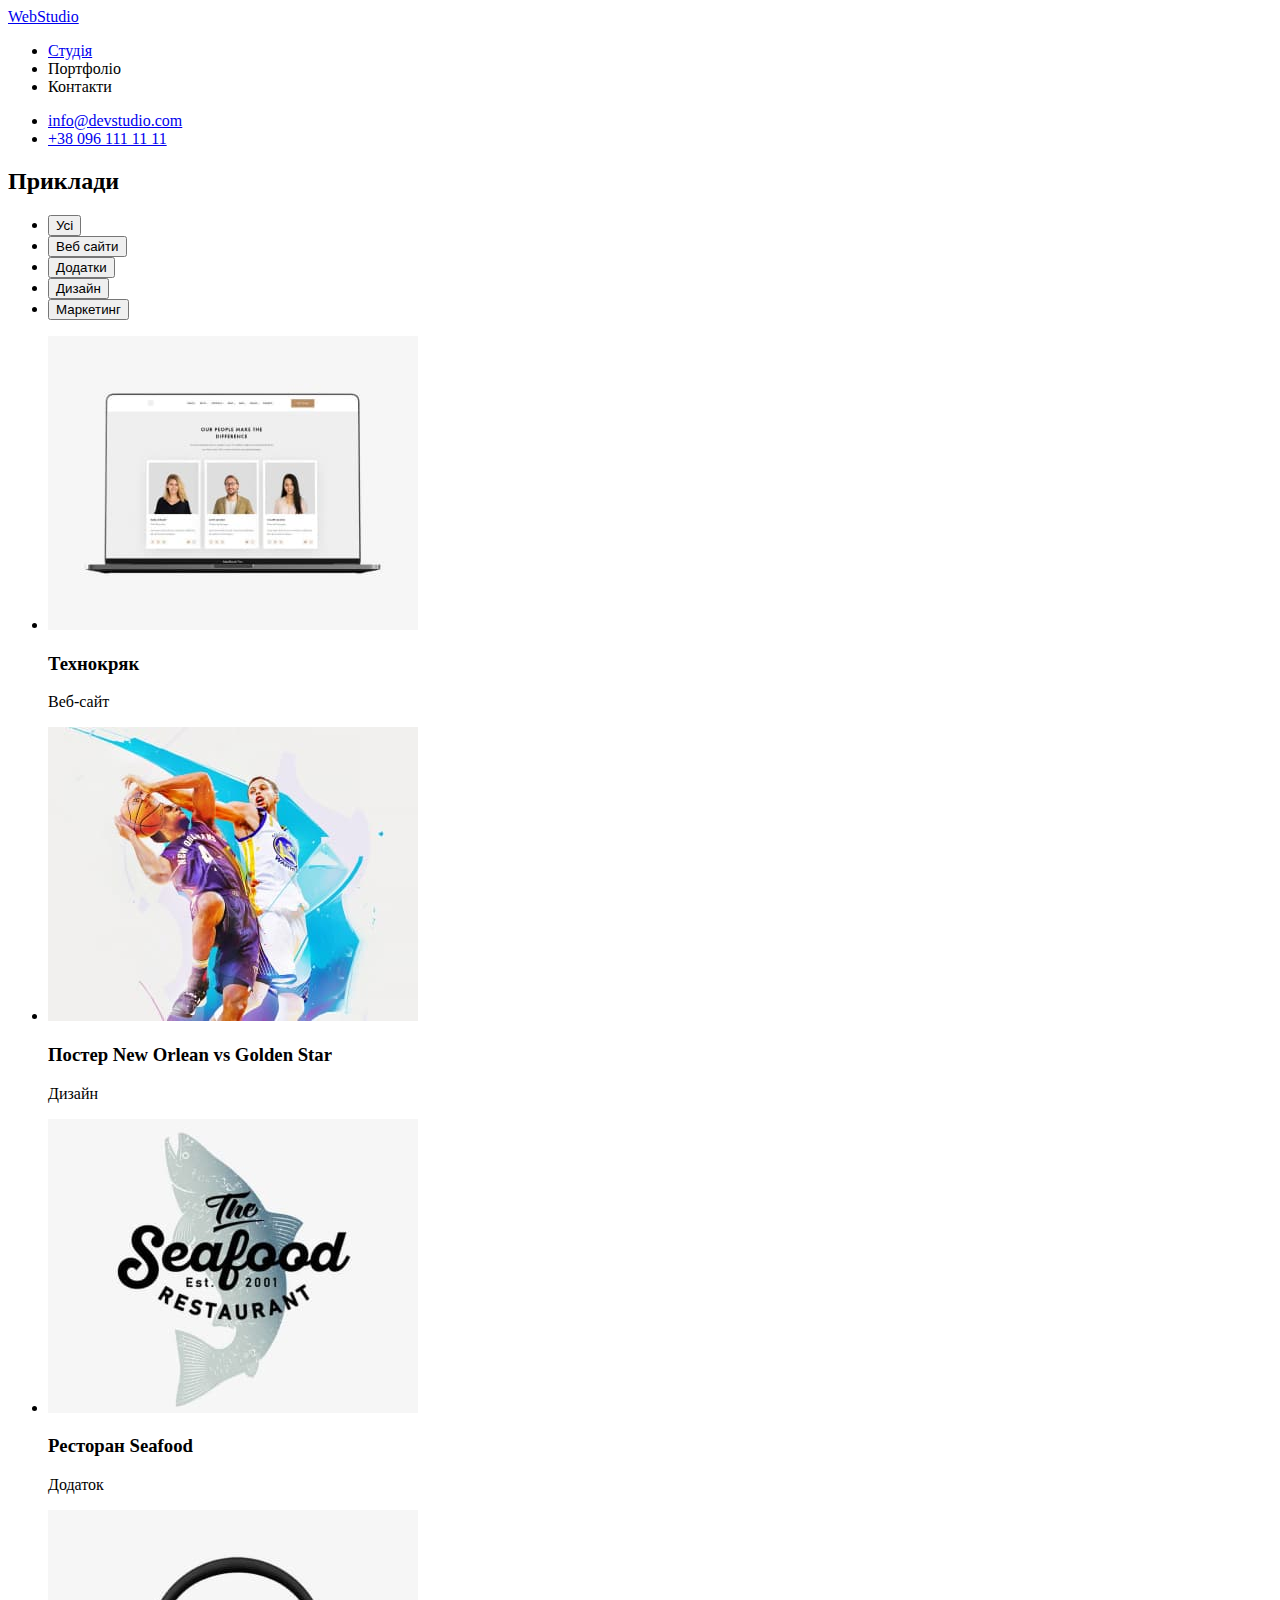
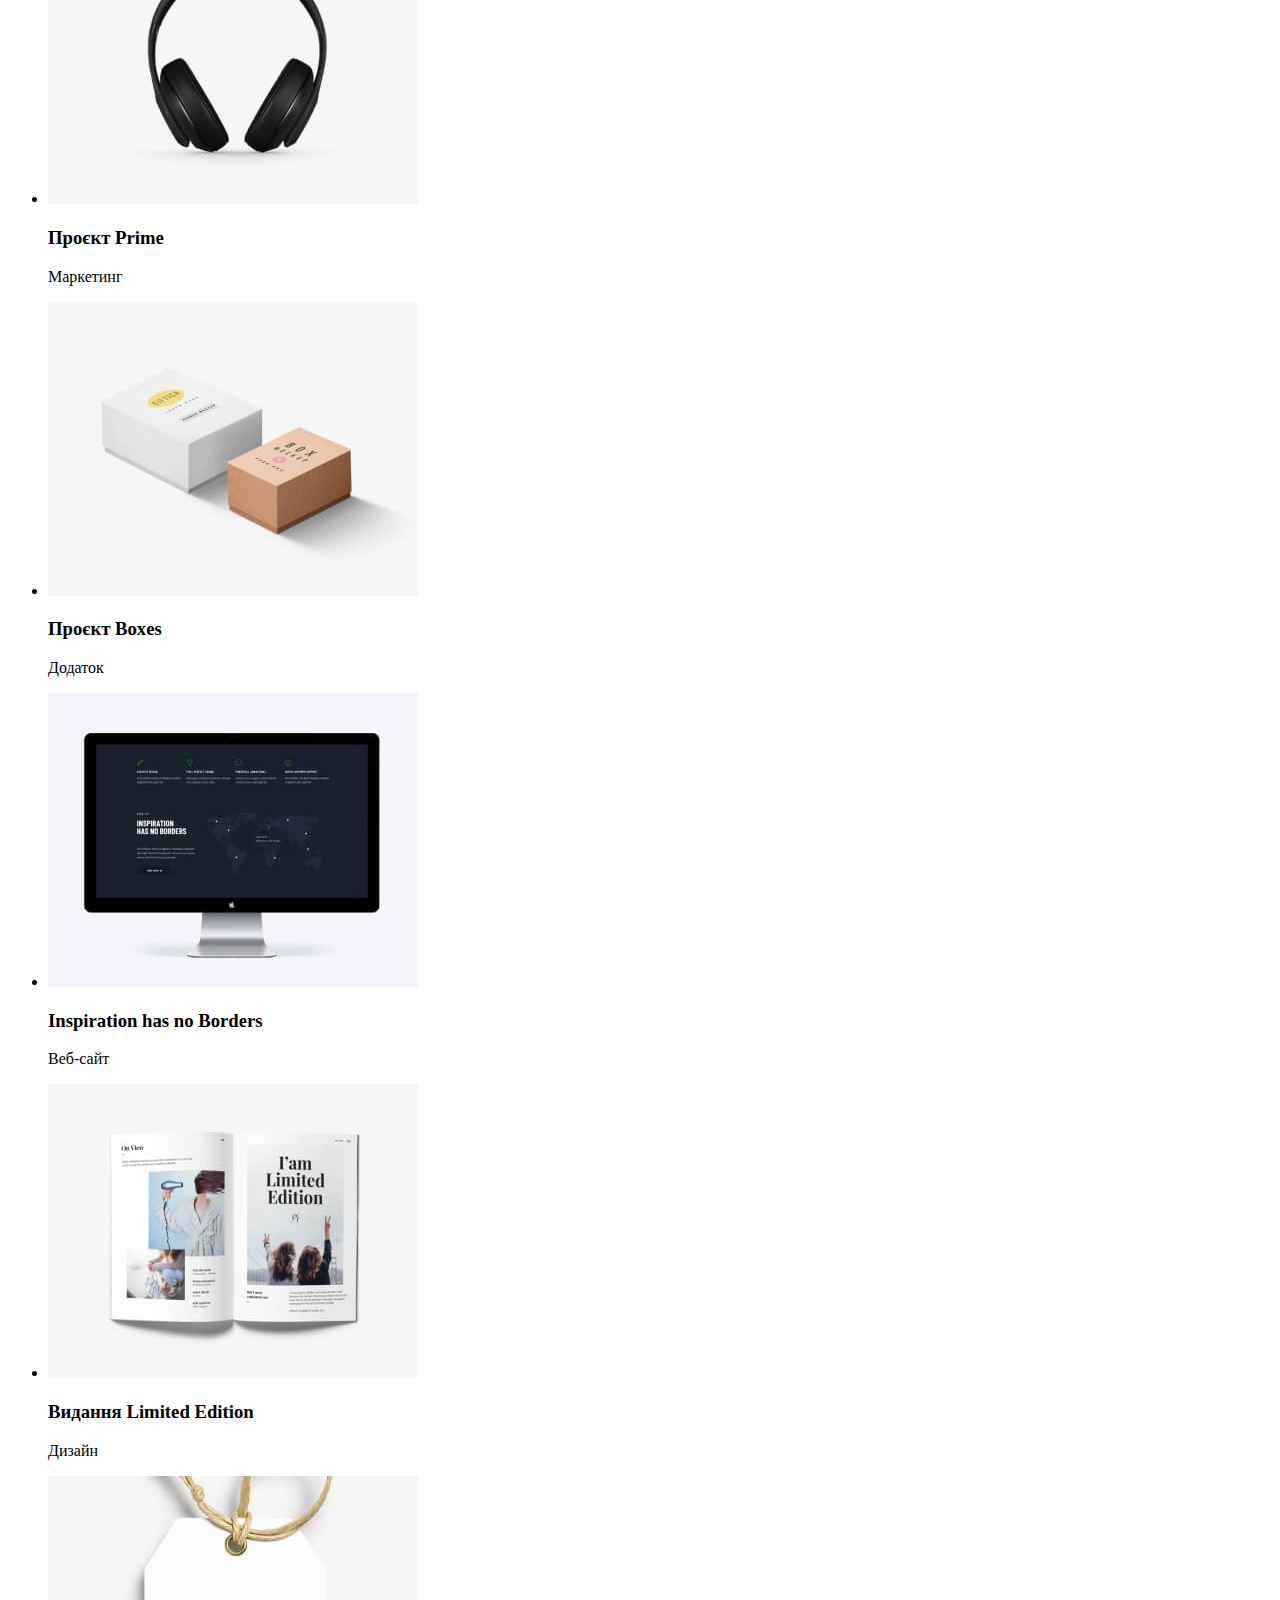
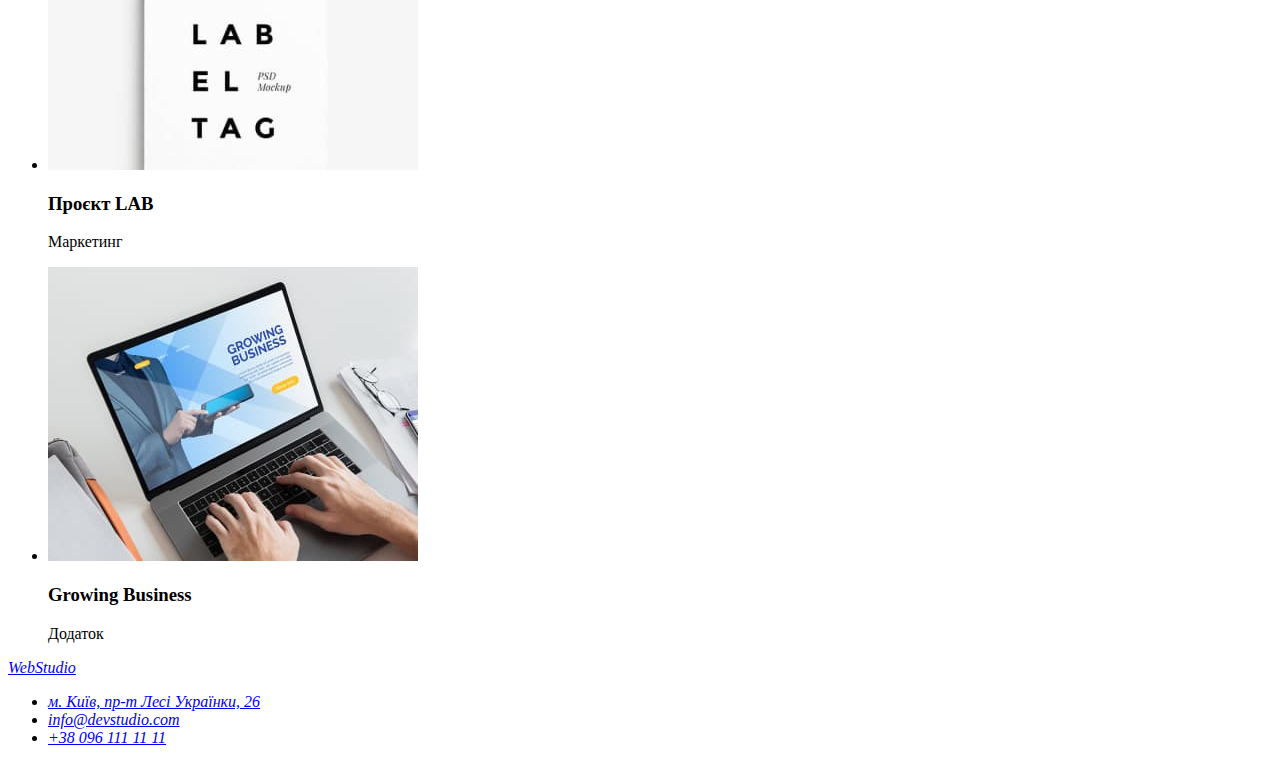
==== portfolio.html @ a10dfcd4 "update 1" ====
<!DOCTYPE html>
<html lang="en">
<head>
    <meta charset="UTF-8">
    <meta http-equiv="X-UA-Compatible" content="IE=edge">
    <meta name="viewport" content="width=device-width, initial-scale=1.0">
    <title>Document</title>
</head>
<body>
<header>
    <nav>
        <a href="./index.html">WebStudio</a>
        <ul>
        <li><a href="./index.html">Студія</a></li>
        <li>Портфоліо</li>
        <li>Контакти</li>
        </ul>
        <ul>
        <li><a href="mailto:info@devstudio.com">info@devstudio.com</a>
        <li><a href="tel:+380961111111">+38 096 111 11 11</a></li>
        </ul>
        </nav>
</header>
<main>
<section>
<h2>Приклади</h2>
</section>
<ul>
<li><button type="button">Усі</button></li>
<li><button type="button">Веб сайти</button></li>
<li><button type="button">Додатки</button></li>
<li><button type="button">Дизайн</button></li>
<li><button type="button">Маркетинг</button></li>
</ul>

<ul>
<li>
<img width="370" height="294" src="./images/picturea.jpg" alt="Picturea">
<h3>Технокряк</h3>
<p>Веб-сайт</p>
</li>
<li>
 <img width="370" height="294" src="./images/pictureb.jpg" alt="pictureb">
 <h3>Постер New Orlean vs Golden Star</h3>
 <p>Дизайн</p>   
</li>
<li>
<img width="370" height="294" src="./images/picturec.jpg" alt="picturec">
<h3>Ресторан Seafood</h3>
<p>Додаток</p>
</li>
<li>
<img width="370" height="294" src="./images/pictured.jpg" alt="pictured">
<h3>Проєкт Prime</h3>
<p>Маркетинг</p>
</li>
<li>
<img width="370" height="294" src="./images/picturef.jpg" alt="picturef">
<h3>Проєкт Boxes</h3>
<p>Додаток</p>
</li>
<li>
<img width="370" height="294" src="./images/pictureg.jpg" alt="pictureg">
<h3>Inspiration has no Borders</h3>
<p>Веб-сайт</p>
</li>
<li>
<img width="370" height="294" src="./images/pictureh.jpg" alt="pictureh">
<h3>Видання Limited Edition</h3>
<p>Дизайн</p>
</li>
<li>
<img width="370" height="294" src="./images/picturei.jpg" alt="picturei">
<h3>Проєкт LAB</h3>
<p>Маркетинг</p>
</li>
<li>
<img width="370" height="294" src="./images/picturej.jpg" alt="picturej">
<h3>Growing Business</h3>
<p>Додаток</p>
</li>
</ul>
</main>
<footer>
    <address>
        <a href="./index.html">WebStudio</a>
     
    <ul>
    <li><a href="https://goo.gl/maps/or9m5MUyjeENMJDf9" target="_blank" rel="noopener noreferrer">м. Київ, пр-т Лесі Українки, 26</a></li>
    <li><a href="mailto:info@devstudio.com">info@devstudio.com</a></li>
    <li><a href="tel:+380961111111">+38 096 111 11 11</a></li>
    </ul>
     </address>
</footer>
    
</body>
</html>
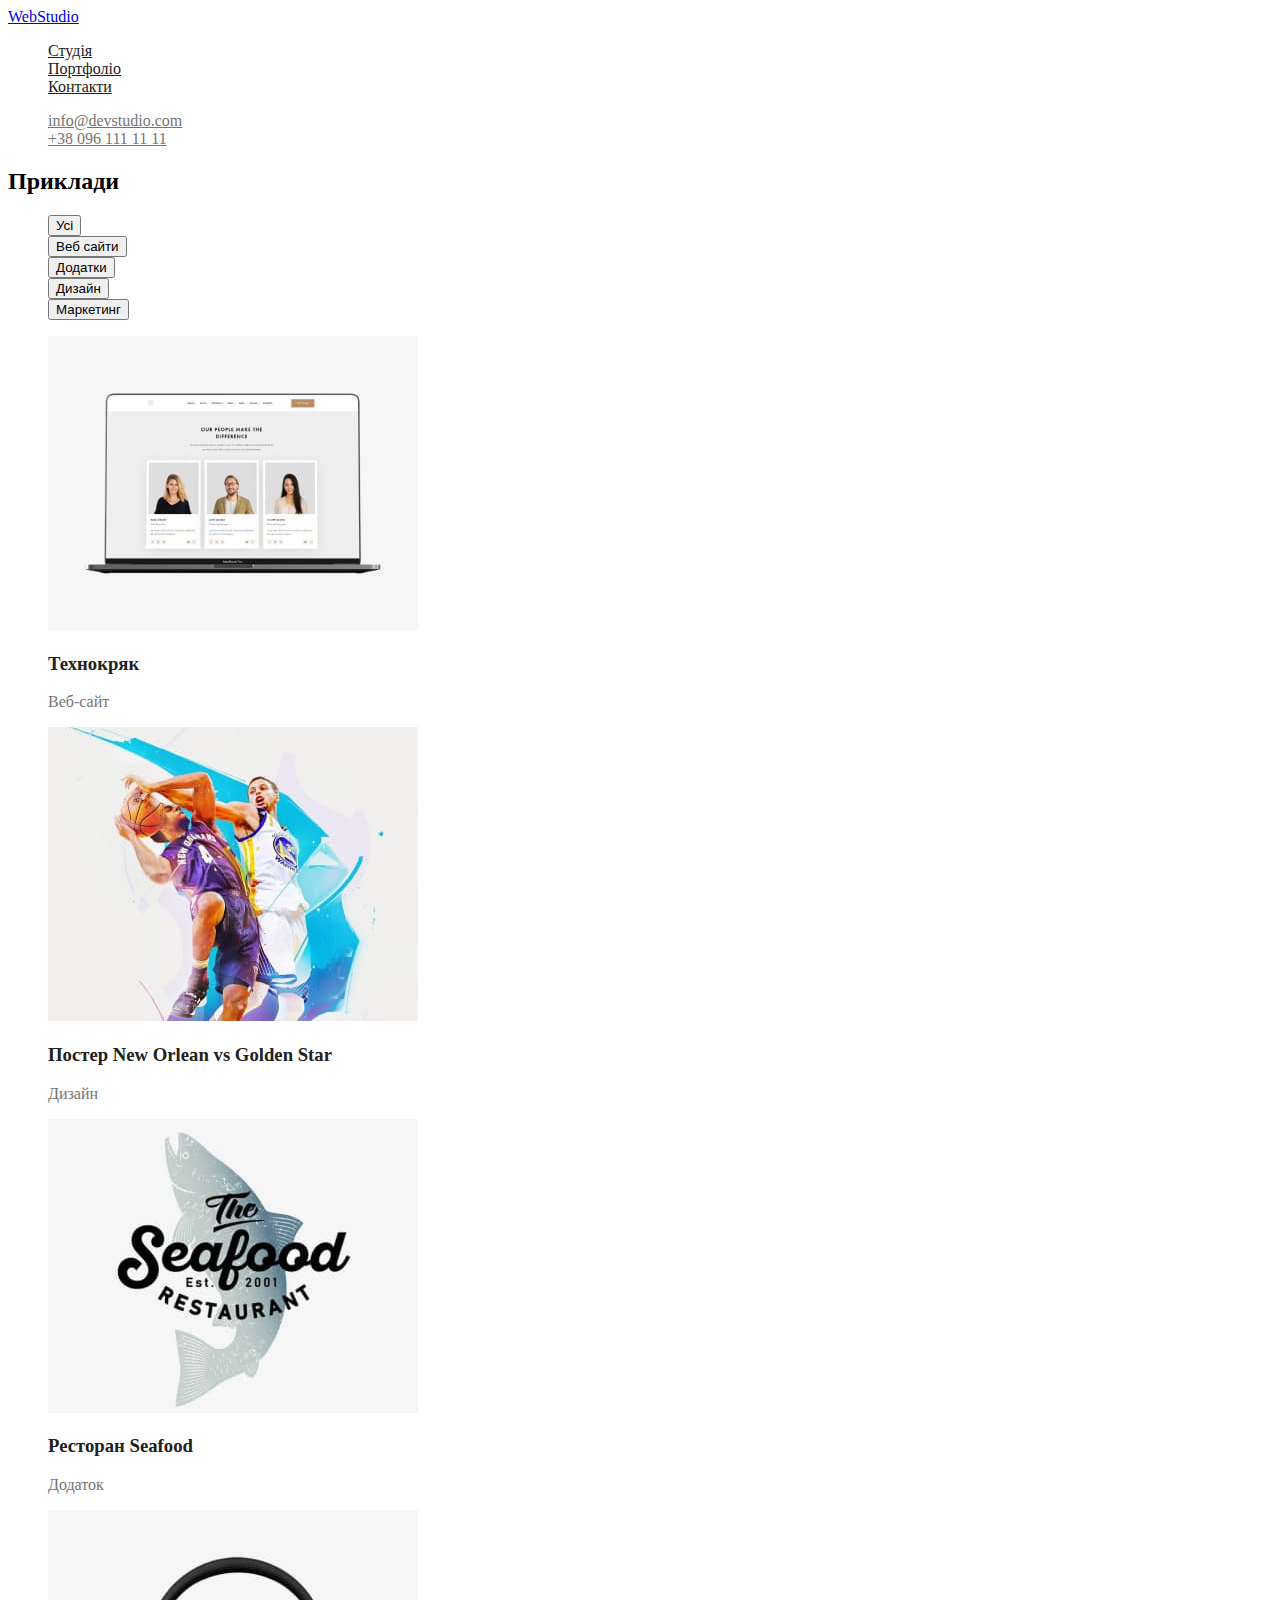
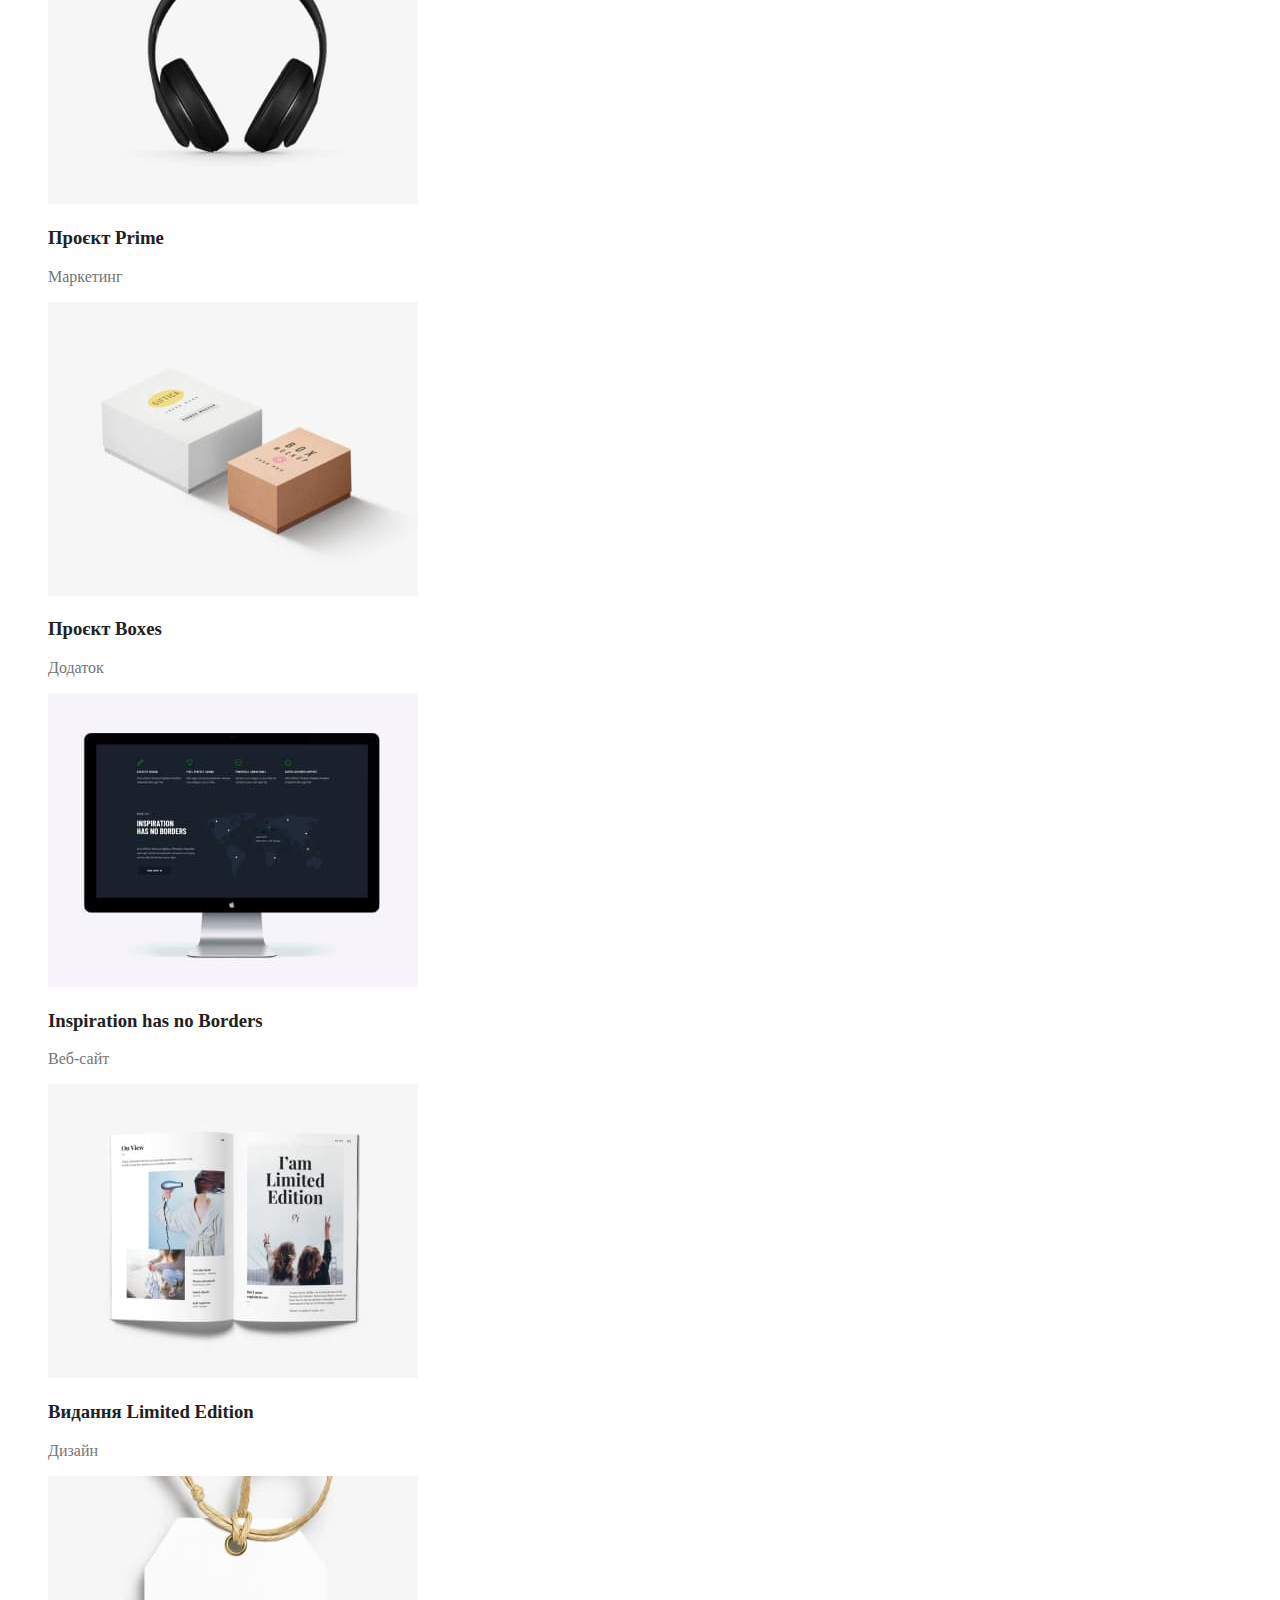
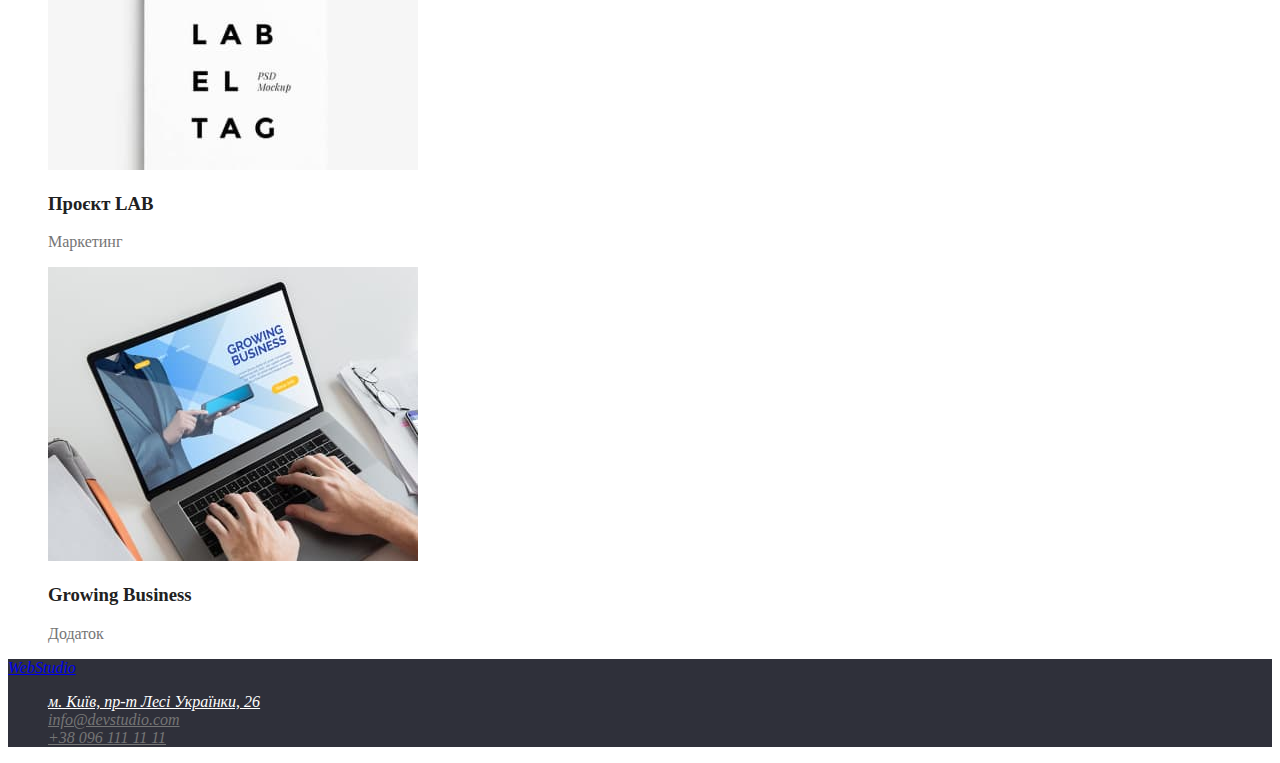
==== commit 7c400acf: "update ultra" ====
--- a/portfolio.html
+++ b/portfolio.html
@@ -5,19 +5,20 @@
     <meta http-equiv="X-UA-Compatible" content="IE=edge">
     <meta name="viewport" content="width=device-width, initial-scale=1.0">
     <title>Document</title>
+    <link rel="stylesheet" href="./css/styles.css">
 </head>
-<body>
+<body class="page">
 <header>
     <nav>
         <a href="./index.html">WebStudio</a>
-        <ul>
-        <li><a href="./index.html">Студія</a></li>
-        <li>Портфоліо</li>
-        <li>Контакти</li>
+        <ul class="site-nav list">
+        <li><a href="./index.html" class="link">Студія</a></li>
+        <li><a href="./portfolio.html" class="link">Портфоліо</a></li>
+        <li><a href="Контакти" class="link">Контакти</a></li>
         </ul>
-        <ul>
-        <li><a href="mailto:info@devstudio.com">info@devstudio.com</a>
-        <li><a href="tel:+380961111111">+38 096 111 11 11</a></li>
+        <ul class="info list">
+        <li class="meil"><a href="mailto:info@devstudio.com" class="meilstyle">info@devstudio.com</a>
+        <li class="telefon"><a href="tel:+380961111111" class="telefonstyle">+38 096 111 11 11</a></li>
         </ul>
         </nav>
 </header>
@@ -25,15 +26,15 @@
 <section>
 <h2>Приклади</h2>
 </section>
-<ul>
-<li><button type="button">Усі</button></li>
-<li><button type="button">Веб сайти</button></li>
-<li><button type="button">Додатки</button></li>
-<li><button type="button">Дизайн</button></li>
-<li><button type="button">Маркетинг</button></li>
+<ul class="buttons list">
+<li><button class="links" type="button">Усі</button></li>
+<li><button class="links" type="button">Веб сайти</button></li>
+<li><button class="links" type="button">Додатки</button></li>
+<li><button class="links" type="button">Дизайн</button></li>
+<li><button class="links" type="button">Маркетинг</button></li>
 </ul>
 
-<ul>
+<ul class="images list">
 <li>
 <img width="370" height="294" src="./images/picturea.jpg" alt="Picturea">
 <h3>Технокряк</h3>
@@ -81,14 +82,14 @@
 </li>
 </ul>
 </main>
-<footer>
-    <address>
+<footer class="side-color">
+    <address class="list">
         <a href="./index.html">WebStudio</a>
      
-    <ul>
-    <li><a href="https://goo.gl/maps/or9m5MUyjeENMJDf9" target="_blank" rel="noopener noreferrer">м. Київ, пр-т Лесі Українки, 26</a></li>
-    <li><a href="mailto:info@devstudio.com">info@devstudio.com</a></li>
-    <li><a href="tel:+380961111111">+38 096 111 11 11</a></li>
+    <ul class="site-nav list">
+    <li class="adress"><a href="https://goo.gl/maps/or9m5MUyjeENMJDf9" class="link" target="_blank" rel="noopener noreferrer">м. Київ, пр-т Лесі Українки, 26</a></li>
+    <li class="meil"><a href="mailto:info@devstudio.com" class="link">info@devstudio.com</a></li>
+    <li class="telefon"><a href="tel:+380961111111" class="link">+38 096 111 11 11</a></li>
     </ul>
      </address>
 </footer>
--- a/css/styles.css
+++ b/css/styles.css
@@ -0,0 +1,86 @@
+page{
+background-color: #FFFFFF;
+color: #212121;
+}
+
+.list{
+list-style: none;
+}
+
+/* site nav and info */
+
+.site-nav a{
+color: #212121;    
+}
+
+.meil a{
+color: #757575;
+}
+.telefon a{
+color: #757575;
+}
+
+.site-nav .link:hover,
+.site-nav .link:focus {
+color: #2196F3;
+}
+
+.meilstyle:hover,
+.meilstyle:focus {
+color: #2196F3;
+}
+
+.telefonstyle:hover,
+.telefonstyle:focus {
+color: #2196F3;
+}
+
+/* Hero */
+.hero{
+background-color: #2F303A;
+}
+.hero-title{
+color: #FFFFFF;
+}
+
+.features p{
+color: #757575;
+}
+
+.comand p{
+color: #757575;
+}
+
+
+.buttons .links:hover,
+.buttons .links:focus{
+color: #FFFFFF;
+background-color: #2196F3;
+}
+
+.adress a{
+color: #FFFFFF;
+}
+
+.side-color{
+background-color: #2F303A;
+}
+
+.images p{
+color: #757575;
+}
+.images h3{
+color: #212121;
+}
+
+/* основной цвет текста #212121 */
+
+/* цвет 2 для серого #757575 */
+
+/* цвет для веб #2196F3 */
+
+/* цвет снизуссылок gba(255, 255, 255, 0.6); */
+
+/* вторичный бекграунд */
+
+
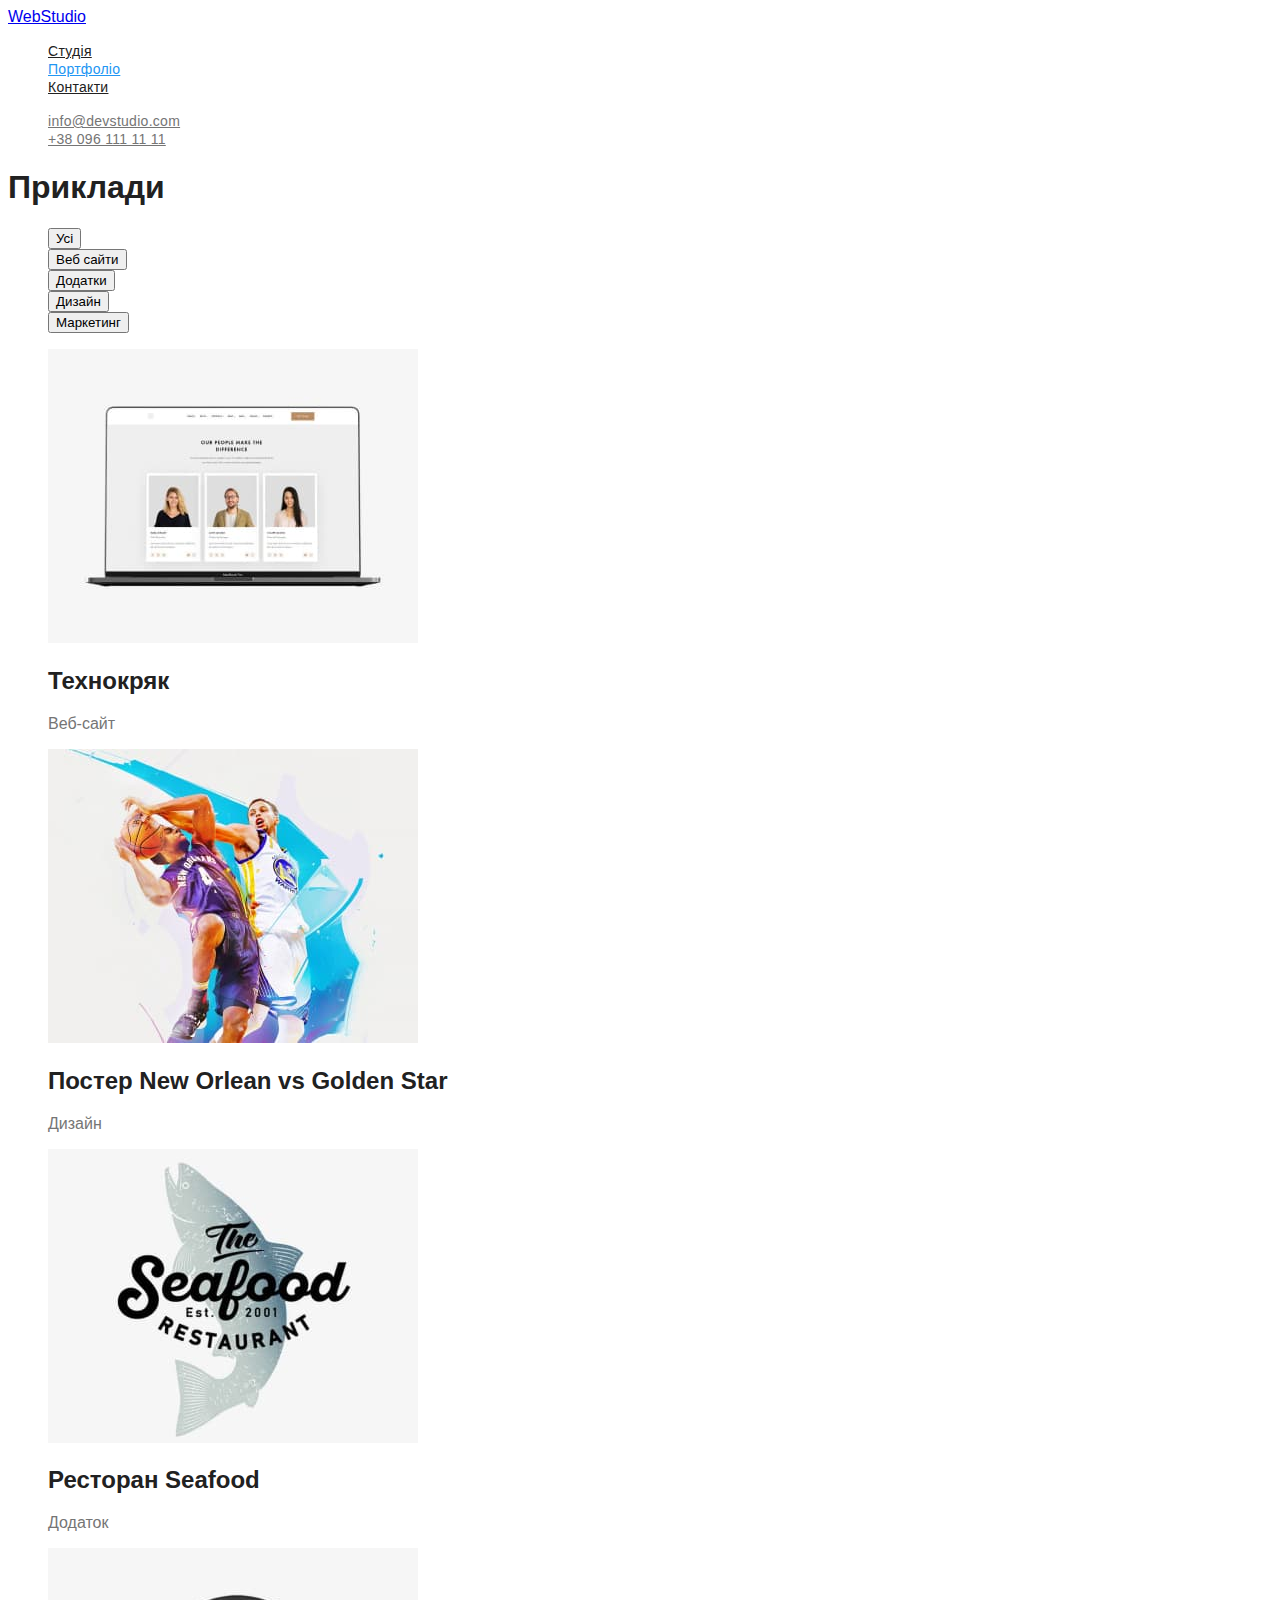
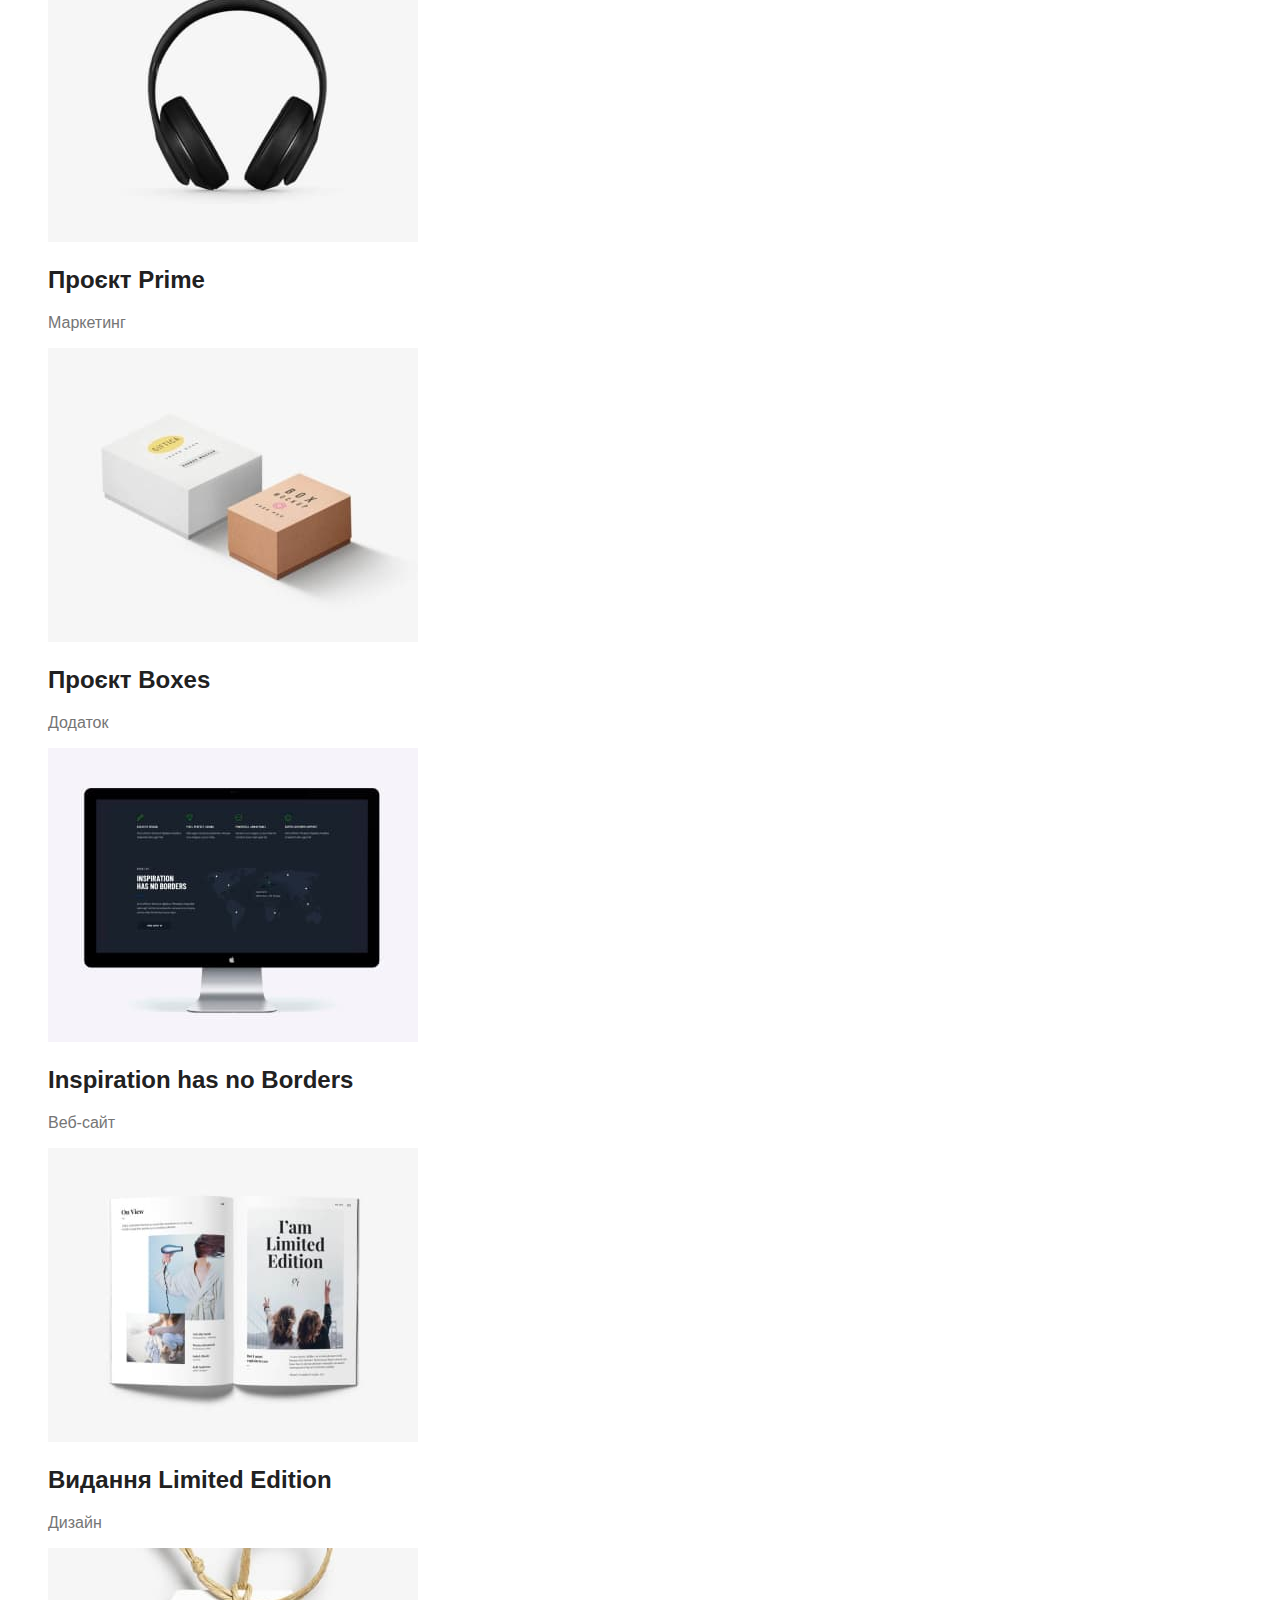
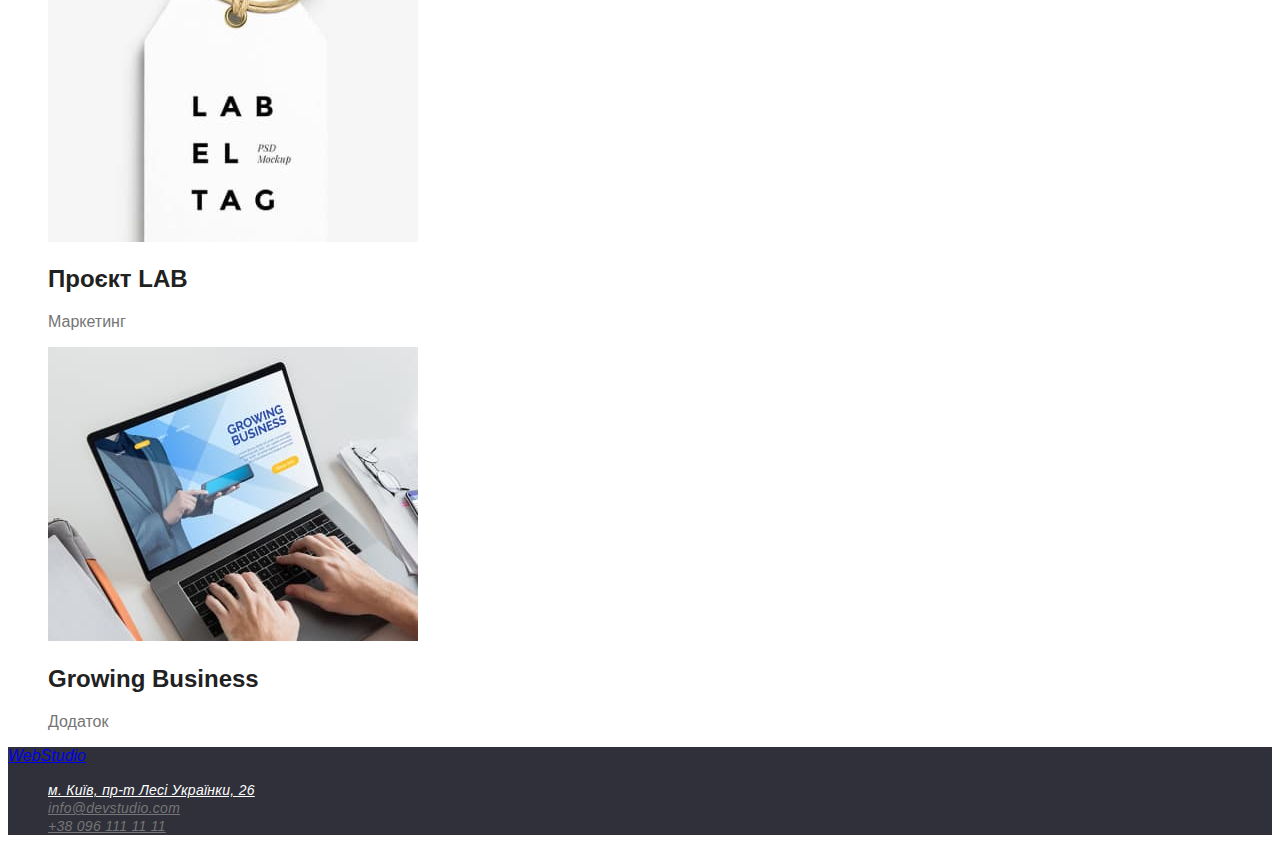
==== commit 9af36c9a: "update newwen" ====
--- a/portfolio.html
+++ b/portfolio.html
@@ -13,7 +13,7 @@
         <a href="./index.html">WebStudio</a>
         <ul class="site-nav list">
         <li><a href="./index.html" class="link">Студія</a></li>
-        <li><a href="./portfolio.html" class="link">Портфоліо</a></li>
+        <li><a href="./portfolio.html" class="link current">Портфоліо</a></li>
         <li><a href="Контакти" class="link">Контакти</a></li>
         </ul>
         <ul class="info list">
@@ -24,8 +24,7 @@
 </header>
 <main>
 <section>
-<h2>Приклади</h2>
-</section>
+<h1>Приклади</h1>
 <ul class="buttons list">
 <li><button class="links" type="button">Усі</button></li>
 <li><button class="links" type="button">Веб сайти</button></li>
@@ -37,50 +36,51 @@
 <ul class="images list">
 <li>
 <img width="370" height="294" src="./images/picturea.jpg" alt="Picturea">
-<h3>Технокряк</h3>
+<h2>Технокряк</h2>
 <p>Веб-сайт</p>
 </li>
 <li>
  <img width="370" height="294" src="./images/pictureb.jpg" alt="pictureb">
- <h3>Постер New Orlean vs Golden Star</h3>
+ <h2>Постер New Orlean vs Golden Star</h2>
  <p>Дизайн</p>   
 </li>
 <li>
 <img width="370" height="294" src="./images/picturec.jpg" alt="picturec">
-<h3>Ресторан Seafood</h3>
+<h2>Ресторан Seafood</h2>
 <p>Додаток</p>
 </li>
 <li>
 <img width="370" height="294" src="./images/pictured.jpg" alt="pictured">
-<h3>Проєкт Prime</h3>
+<h2>Проєкт Prime</h2>
 <p>Маркетинг</p>
 </li>
 <li>
 <img width="370" height="294" src="./images/picturef.jpg" alt="picturef">
-<h3>Проєкт Boxes</h3>
+<h2>Проєкт Boxes</h2>
 <p>Додаток</p>
 </li>
 <li>
 <img width="370" height="294" src="./images/pictureg.jpg" alt="pictureg">
-<h3>Inspiration has no Borders</h3>
+<h2>Inspiration has no Borders</h2>
 <p>Веб-сайт</p>
 </li>
 <li>
 <img width="370" height="294" src="./images/pictureh.jpg" alt="pictureh">
-<h3>Видання Limited Edition</h3>
+<h2>Видання Limited Edition</h2>
 <p>Дизайн</p>
 </li>
 <li>
 <img width="370" height="294" src="./images/picturei.jpg" alt="picturei">
-<h3>Проєкт LAB</h3>
+<h2>Проєкт LAB</h2>
 <p>Маркетинг</p>
 </li>
 <li>
 <img width="370" height="294" src="./images/picturej.jpg" alt="picturej">
-<h3>Growing Business</h3>
+<h2>Growing Business</h2>
 <p>Додаток</p>
 </li>
 </ul>
+</section>
 </main>
 <footer class="side-color">
     <address class="list">
--- a/css/styles.css
+++ b/css/styles.css
@@ -1,27 +1,93 @@
-page{
+/* основной цвет текста #212121 */
+
+/* цвет 2 для серого #757575 */
+
+/* цвет для веб #2196F3 */
+
+/* цвет снизу ссылок gba(255, 255, 255, 0.6); */
+
+/* вторичный бекграунд  #F5F4FA*/ 
+
+
+body{
 background-color: #FFFFFF;
 color: #212121;
+font-family: Roboto,sans-serif;
+}
+
+span{
+    font-family: 'Raleway';
+    font-size: 26px;
+    line-height: 1.19;
+}
+
+.studio{
+    font-family: 'Raleway';
+    font-size: 26px;
+    line-height: 1.19;
+   
+}
+
+.studiotwo{
+    font-family: 'Raleway';
+    font-size: 26px;
+    line-height: 1.19;
 }
 
 .list{
 list-style: none;
 }
 
+h2,
+h3,
+h4,
+h5,
+h6{
+color: #212121;
+}
+
+span{
+color: #2196F3;
+}
+.studio{
+color: #212121;
+}
+
+.studiotwo{
+color: #FFFFFF;
+}
+
 /* site nav and info */
 
 .site-nav a{
-color: #212121;    
+color: #212121;  
+font-weight: 500;
+font-size: 14px;
+line-height: 1.14;
+letter-spacing: 0.02em;  
 }
 
 .meil a{
 color: #757575;
+font-weight: 500;
+font-size: 14px;
+line-height: 16px;
+letter-spacing: 0.02em;
 }
 .telefon a{
 color: #757575;
+font-weight: 500;
+font-size: 14px;
+line-height: 16px;
+letter-spacing: 0.02em;
 }
 
 .site-nav .link:hover,
 .site-nav .link:focus {
+color: #2196F3;
+}
+
+.site-nav .link.current{
 color: #2196F3;
 }
 
@@ -41,23 +107,101 @@
 }
 .hero-title{
 color: #FFFFFF;
+font-weight: 900;
+font-size: 44px;
+line-height: 60px;
+text-align: center;
+letter-spacing: 0.06em;
+text-transform: uppercase;
+}
+
+.hero.button{
+color: #FFFFFF;
+background-color: #2196F3;
+font-family: inherit;
+}
+
+/* Main page */
+
+.hiden{
+position: absolute;
+clip: rect(0 0 0 0);
+width: 1px;
+height: 1px;
+margin: -1px;
 }
 
 .features p{
 color: #757575;
 }
 
+
+.features-title{
+    font-weight: 700;
+    font-size: 14px;
+    line-height: 16px;
+    letter-spacing: 0.03em;
+    text-transform: uppercase;
+}
+
+.features-text{
+    font-weight: 400;
+    font-size: 14px;
+    line-height: 24px;
+    letter-spacing: 0.03em;
+}
+
+.work-title{
+    font-weight: 700;
+    font-size: 36px;
+    line-height: 42px;
+    text-align: center;
+    letter-spacing: 0.03em;
+}
+
+.team{
+background-color: #F5F4FA;
+}
+
+.team-title{
+    font-weight: 700;
+    font-size: 36px;
+    line-height: 42px;
+    text-align: center;
+    letter-spacing: 0.03em;
+}
+
 .comand p{
 color: #757575;
 }
 
-
+.comand-title{
+    font-weight: 500;
+    font-size: 16px;
+    line-height: 19px;
+    text-align: center;
+    letter-spacing: 0.03em;
+}
+
+.comand-text{
+    font-weight: 400;
+    font-size: 16px;
+    line-height: 19px;
+    text-align: center;
+    letter-spacing: 0.03em;
+}
+
+
+/*Portfolio css */
+
+/*buttons*/
 .buttons .links:hover,
 .buttons .links:focus{
 color: #FFFFFF;
 background-color: #2196F3;
 }
 
+/*footer для портфолио и индекс*/
 .adress a{
 color: #FFFFFF;
 }
@@ -73,14 +217,6 @@
 color: #212121;
 }
 
-/* основной цвет текста #212121 */
-
-/* цвет 2 для серого #757575 */
-
-/* цвет для веб #2196F3 */
-
-/* цвет снизуссылок gba(255, 255, 255, 0.6); */
-
-/* вторичный бекграунд */
-
-
+
+
+
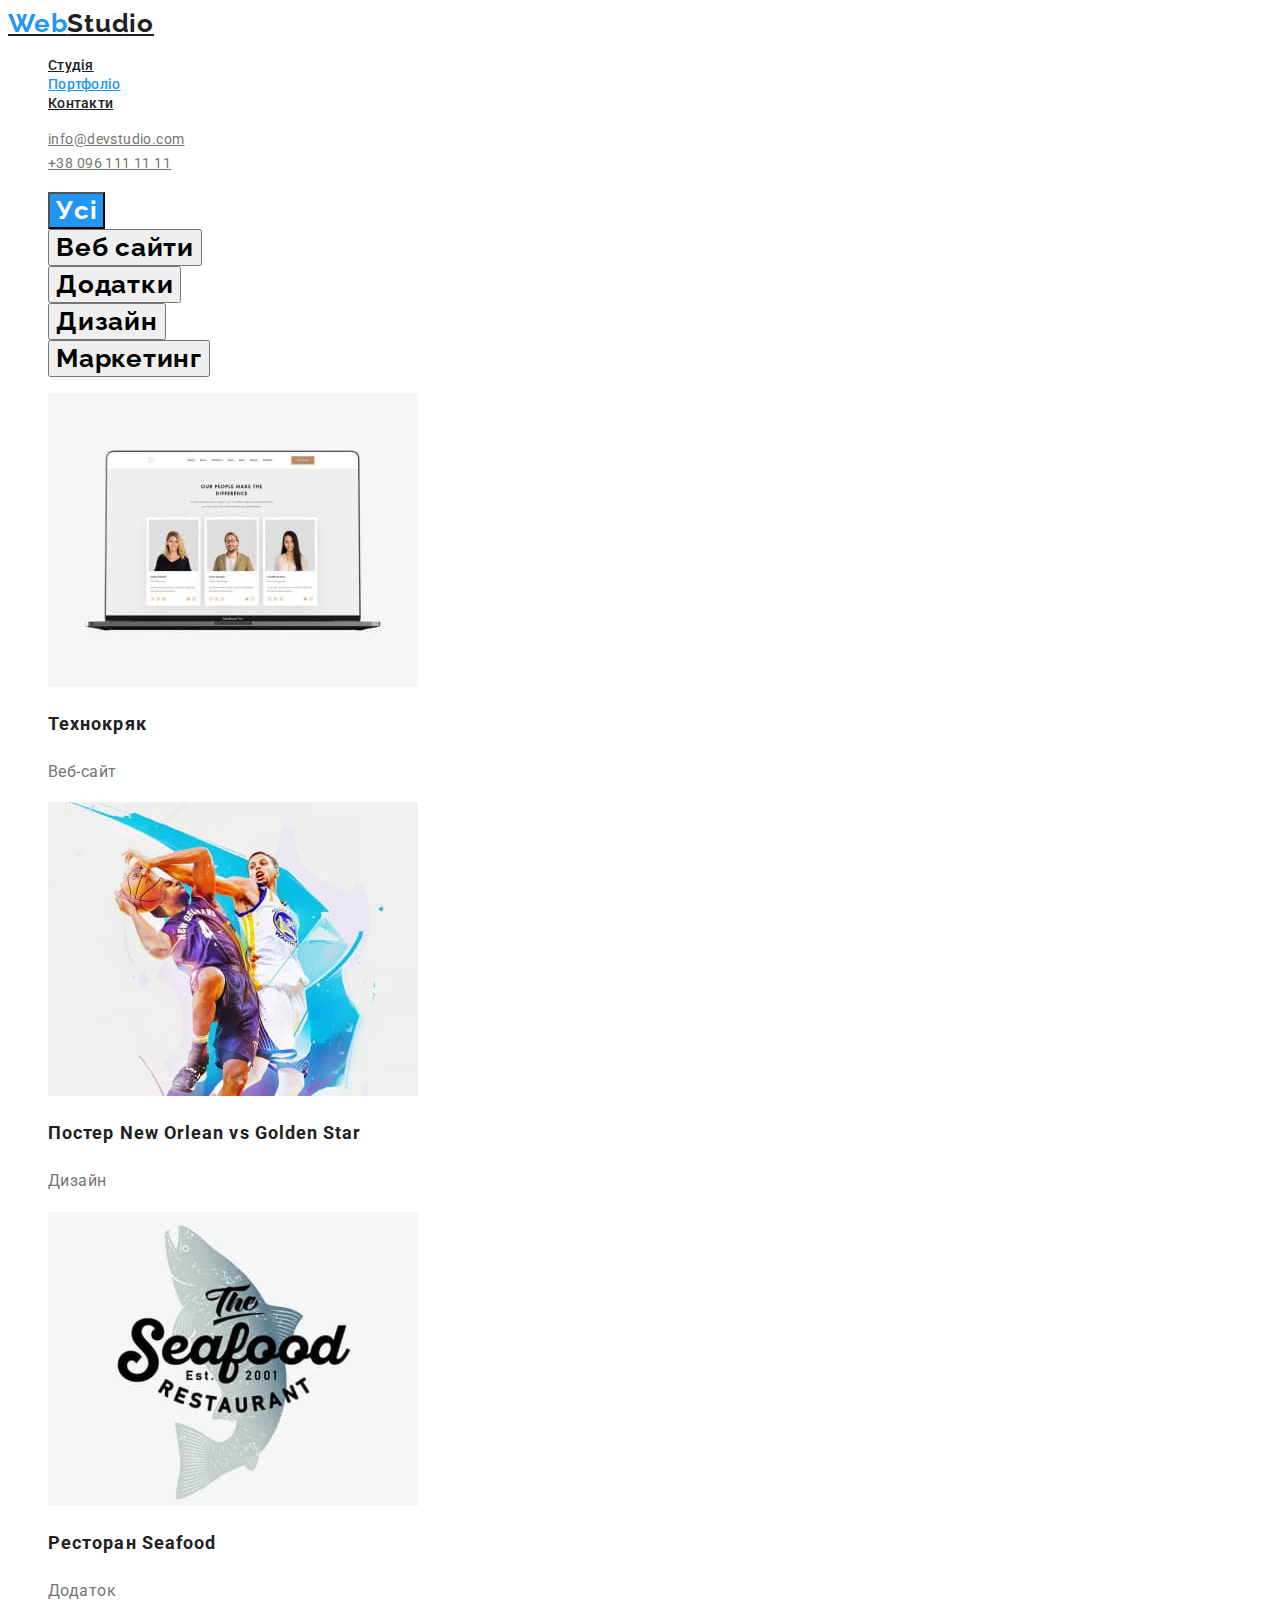
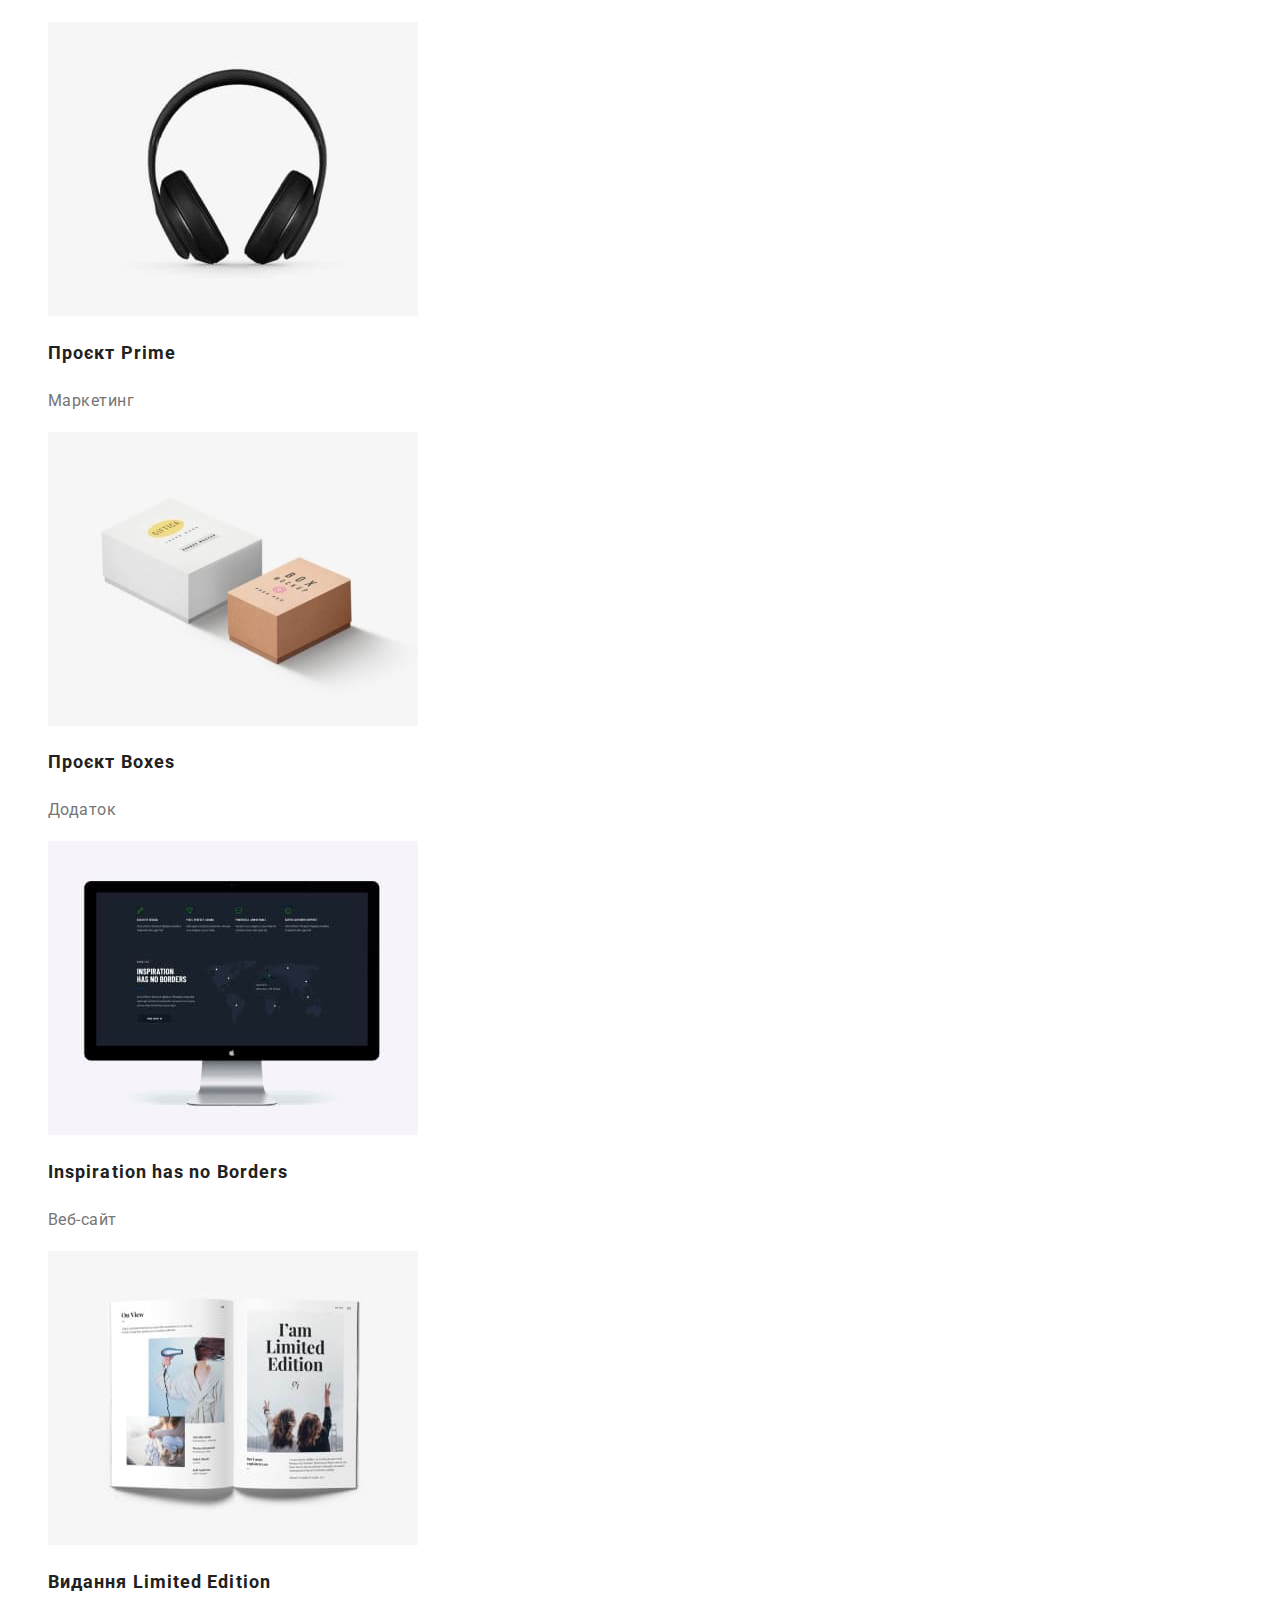
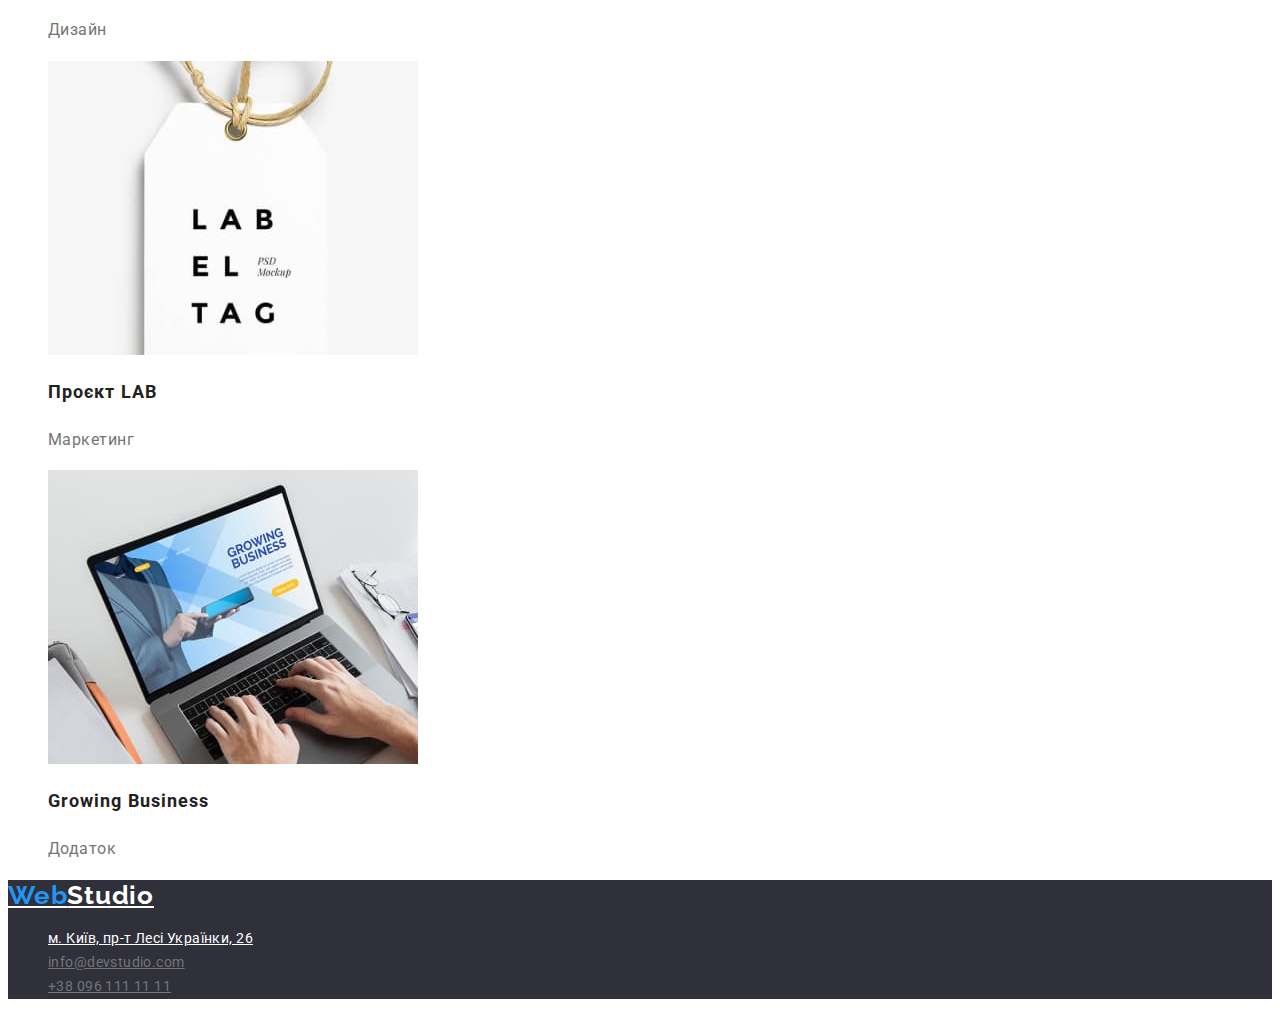
==== commit c10fd2f4: "home work updated" ====
--- a/portfolio.html
+++ b/portfolio.html
@@ -6,11 +6,14 @@
     <meta name="viewport" content="width=device-width, initial-scale=1.0">
     <title>Document</title>
     <link rel="stylesheet" href="./css/styles.css">
+    <link rel="preconnect" href="https://fonts.googleapis.com">
+    <link rel="preconnect" href="https://fonts.gstatic.com" crossorigin>
+    <link href="https://fonts.googleapis.com/css2?family=Raleway:wght@700&family=Roboto:wght@400;500;700;900&display=swap" rel="stylesheet">
 </head>
 <body class="page">
 <header>
     <nav>
-        <a href="./index.html">WebStudio</a>
+        <a class="studio" href="./index.html"><span>Web</span>Studio</a>
         <ul class="site-nav list">
         <li><a href="./index.html" class="link">Студія</a></li>
         <li><a href="./portfolio.html" class="link current">Портфоліо</a></li>
@@ -23,10 +26,10 @@
         </nav>
 </header>
 <main>
-<section>
-<h1>Приклади</h1>
+<section class="buttons-all">
+<h1 class="hiden">Приклади</h1>
 <ul class="buttons list">
-<li><button class="links" type="button">Усі</button></li>
+<li><button class="links current-now" type="button">Усі</button></li>
 <li><button class="links" type="button">Веб сайти</button></li>
 <li><button class="links" type="button">Додатки</button></li>
 <li><button class="links" type="button">Дизайн</button></li>
@@ -36,55 +39,55 @@
 <ul class="images list">
 <li>
 <img width="370" height="294" src="./images/picturea.jpg" alt="Picturea">
-<h2>Технокряк</h2>
-<p>Веб-сайт</p>
+<h2 class="images-title">Технокряк</h2>
+<p class="images-text">Веб-сайт</p>
 </li>
 <li>
  <img width="370" height="294" src="./images/pictureb.jpg" alt="pictureb">
- <h2>Постер New Orlean vs Golden Star</h2>
- <p>Дизайн</p>   
+ <h2 class="images-title">Постер New Orlean vs Golden Star</h2>
+ <p class="images-text">Дизайн</p>   
 </li>
 <li>
 <img width="370" height="294" src="./images/picturec.jpg" alt="picturec">
-<h2>Ресторан Seafood</h2>
-<p>Додаток</p>
+<h2 class="images-title">Ресторан Seafood</h2>
+<p class="images-text">Додаток</p>
 </li>
 <li>
 <img width="370" height="294" src="./images/pictured.jpg" alt="pictured">
-<h2>Проєкт Prime</h2>
-<p>Маркетинг</p>
+<h2 class="images-title">Проєкт Prime</h2>
+<p class="images-text">Маркетинг</p>
 </li>
 <li>
 <img width="370" height="294" src="./images/picturef.jpg" alt="picturef">
-<h2>Проєкт Boxes</h2>
-<p>Додаток</p>
+<h2 class="images-title">Проєкт Boxes</h2>
+<p class="images-text">Додаток</p>
 </li>
 <li>
 <img width="370" height="294" src="./images/pictureg.jpg" alt="pictureg">
-<h2>Inspiration has no Borders</h2>
-<p>Веб-сайт</p>
+<h2 class="images-title">Inspiration has no Borders</h2>
+<p class="images-text">Веб-сайт</p>
 </li>
 <li>
 <img width="370" height="294" src="./images/pictureh.jpg" alt="pictureh">
-<h2>Видання Limited Edition</h2>
-<p>Дизайн</p>
+<h2 class="images-title">Видання Limited Edition</h2>
+<p class="images-text">Дизайн</p>
 </li>
 <li>
 <img width="370" height="294" src="./images/picturei.jpg" alt="picturei">
-<h2>Проєкт LAB</h2>
-<p>Маркетинг</p>
+<h2 class="images-title">Проєкт LAB</h2>
+<p class="images-text">Маркетинг</p>
 </li>
 <li>
 <img width="370" height="294" src="./images/picturej.jpg" alt="picturej">
-<h2>Growing Business</h2>
-<p>Додаток</p>
+<h2 class="images-title">Growing Business</h2>
+<p class="images-text">Додаток</p>
 </li>
 </ul>
 </section>
 </main>
 <footer class="side-color">
     <address class="list">
-        <a href="./index.html">WebStudio</a>
+        <a class="studiotwo" href="./index.html"><span>Web</span>Studio</a>
      
     <ul class="site-nav list">
     <li class="adress"><a href="https://goo.gl/maps/or9m5MUyjeENMJDf9" class="link" target="_blank" rel="noopener noreferrer">м. Київ, пр-т Лесі Українки, 26</a></li>
--- a/css/styles.css
+++ b/css/styles.css
@@ -48,18 +48,36 @@
 
 span{
 color: #2196F3;
+font-weight: 700;
+font-size: 26px;
+line-height: 31px;
+letter-spacing: 0.03em;
 }
 .studio{
-color: #212121;
+font-family: 'Raleway';
+font-style: normal;
+color: #212121;
+font-weight: 700;
+font-size: 26px;
+line-height: 1.19;
+letter-spacing: 0.03em;
 }
 
 .studiotwo{
 color: #FFFFFF;
+font-family: 'Raleway';
+font-style: normal;
+font-weight: 700;
+font-size: 26px;
+line-height: 1.19;
+letter-spacing: 0.03em;
 }
 
 /* site nav and info */
 
 .site-nav a{
+font-family: 'Roboto';
+font-style: normal;
 color: #212121;  
 font-weight: 500;
 font-size: 14px;
@@ -68,18 +86,22 @@
 }
 
 .meil a{
-color: #757575;
-font-weight: 500;
-font-size: 14px;
-line-height: 16px;
-letter-spacing: 0.02em;
+    font-family: 'Roboto';
+    font-style: normal;
+    font-weight: 400;
+    font-size: 14px;
+    line-height: 1.71;
+    letter-spacing: 0.03em;
+    color:#757575;
 }
 .telefon a{
-color: #757575;
-font-weight: 500;
-font-size: 14px;
-line-height: 16px;
-letter-spacing: 0.02em;
+    font-family: 'Roboto';
+    font-style: normal;
+    font-weight: 400;
+    font-size: 14px;
+    line-height: 1.71;
+    letter-spacing: 0.03em;
+    color:#757575;
 }
 
 .site-nav .link:hover,
@@ -100,25 +122,53 @@
 .telefonstyle:focus {
 color: #2196F3;
 }
+
+.links{
+    font-family: 'Raleway';
+    font-style: normal;
+    font-weight: 700;
+    font-size: 26px;
+    line-height: 1.19;
+    letter-spacing: 0.03em;
+}
+
+.current-now{
+color: #FFFFFF;
+background-color: #2196F3;
+    font-family: 'Raleway';
+    font-style: normal;
+    font-weight: 700;
+    font-size: 26px;
+    line-height: 1.19;
+    letter-spacing: 0.03em;
+}
+
+
 
 /* Hero */
 .hero{
 background-color: #2F303A;
 }
 .hero-title{
-color: #FFFFFF;
-font-weight: 900;
-font-size: 44px;
-line-height: 60px;
-text-align: center;
-letter-spacing: 0.06em;
-text-transform: uppercase;
+    font-family: 'Roboto';
+    font-style: normal;
+    font-weight: 900;
+    font-size: 44px;
+    line-height: 1.36;
+    text-align: center;
+    letter-spacing: 0.06em;
+    text-transform: uppercase;
+    
+    color: #FFFFFF;
 }
 
 .hero.button{
 color: #FFFFFF;
 background-color: #2196F3;
 font-family: inherit;
+font-weight: 700;
+font-size: 16px;
+line-height: 1.87;
 }
 
 /* Main page */
@@ -137,38 +187,52 @@
 
 
 .features-title{
-    font-weight: 700;
-    font-size: 14px;
-    line-height: 16px;
-    letter-spacing: 0.03em;
-    text-transform: uppercase;
+font-family: 'Roboto';
+font-style: normal;
+font-weight: 700;
+font-size: 14px;
+line-height: 16px;
+letter-spacing: 0.03em;
+text-transform: uppercase;
+
+color: #212121;
 }
 
 .features-text{
-    font-weight: 400;
-    font-size: 14px;
-    line-height: 24px;
-    letter-spacing: 0.03em;
+font-family: 'Roboto';
+font-style: normal;
+font-weight: 400;
+font-size: 14px;
+line-height: 1.71;
+letter-spacing: 0.03em;
+color: #757575;
 }
 
 .work-title{
+font-family: 'Roboto';
+font-style: normal;
+font-weight: 700;
+font-size: 36px;
+line-height: 1.16;
+text-align: center;
+letter-spacing: 0.03em;
+
+color: #212121;
+}
+
+.team{
+background-color: #F5F4FA;
+}
+
+.team-title{
+    font-family: 'Roboto';
+    font-style: normal;
     font-weight: 700;
     font-size: 36px;
-    line-height: 42px;
+    line-height: 1.16;
     text-align: center;
     letter-spacing: 0.03em;
-}
-
-.team{
-background-color: #F5F4FA;
-}
-
-.team-title{
-    font-weight: 700;
-    font-size: 36px;
-    line-height: 42px;
-    text-align: center;
-    letter-spacing: 0.03em;
+    color: #212121;
 }
 
 .comand p{
@@ -176,19 +240,25 @@
 }
 
 .comand-title{
+    font-family: 'Roboto';
+    font-style: normal;
     font-weight: 500;
     font-size: 16px;
-    line-height: 19px;
+    line-height: 1.18;
     text-align: center;
     letter-spacing: 0.03em;
+    color: #212121;
 }
 
 .comand-text{
+    font-family: 'Roboto';
+    font-style: normal;
     font-weight: 400;
     font-size: 16px;
-    line-height: 19px;
+    line-height: 1.18;
     text-align: center;
     letter-spacing: 0.03em;
+    color: #757575;
 }
 
 
@@ -201,9 +271,37 @@
 background-color: #2196F3;
 }
 
+.images-title{
+    font-family: 'Roboto';
+    font-style: normal;
+    font-weight: 700;
+    font-size: 18px;
+    line-height: 2;
+     letter-spacing: 0.06em;
+    color: #212121;
+}
+
+.images-text{
+    font-family: 'Roboto';
+    font-style: normal;
+    font-weight: 400;
+    font-size: 16px;
+    line-height: 1.8;
+    letter-spacing: 0.03em;
+    color: #757575;
+}
+
+
+
 /*footer для портфолио и индекс*/
 .adress a{
-color: #FFFFFF;
+    color: #FFFFFF;
+    font-family: 'Roboto';
+    font-style: normal;
+    font-weight: 400;
+    font-size: 14px;
+    line-height: 1.71;
+    letter-spacing: 0.03em;
 }
 
 .side-color{
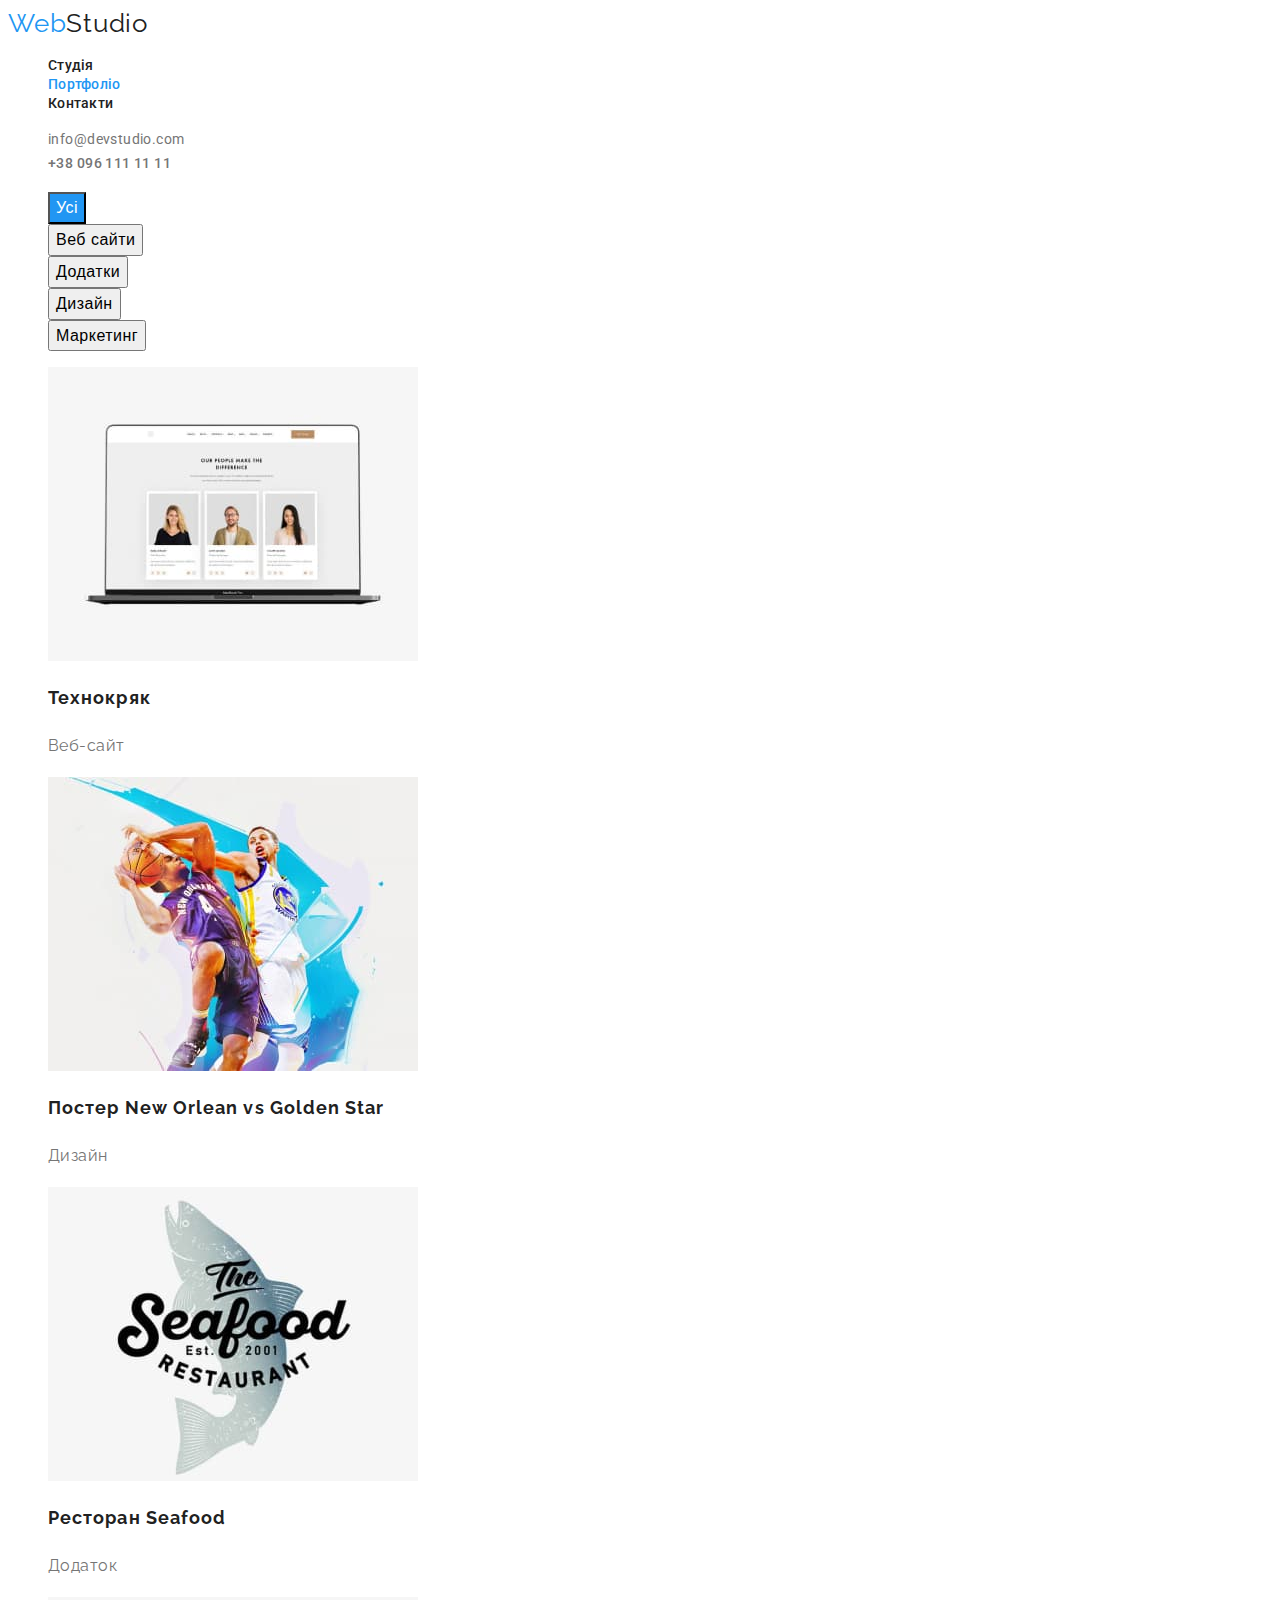
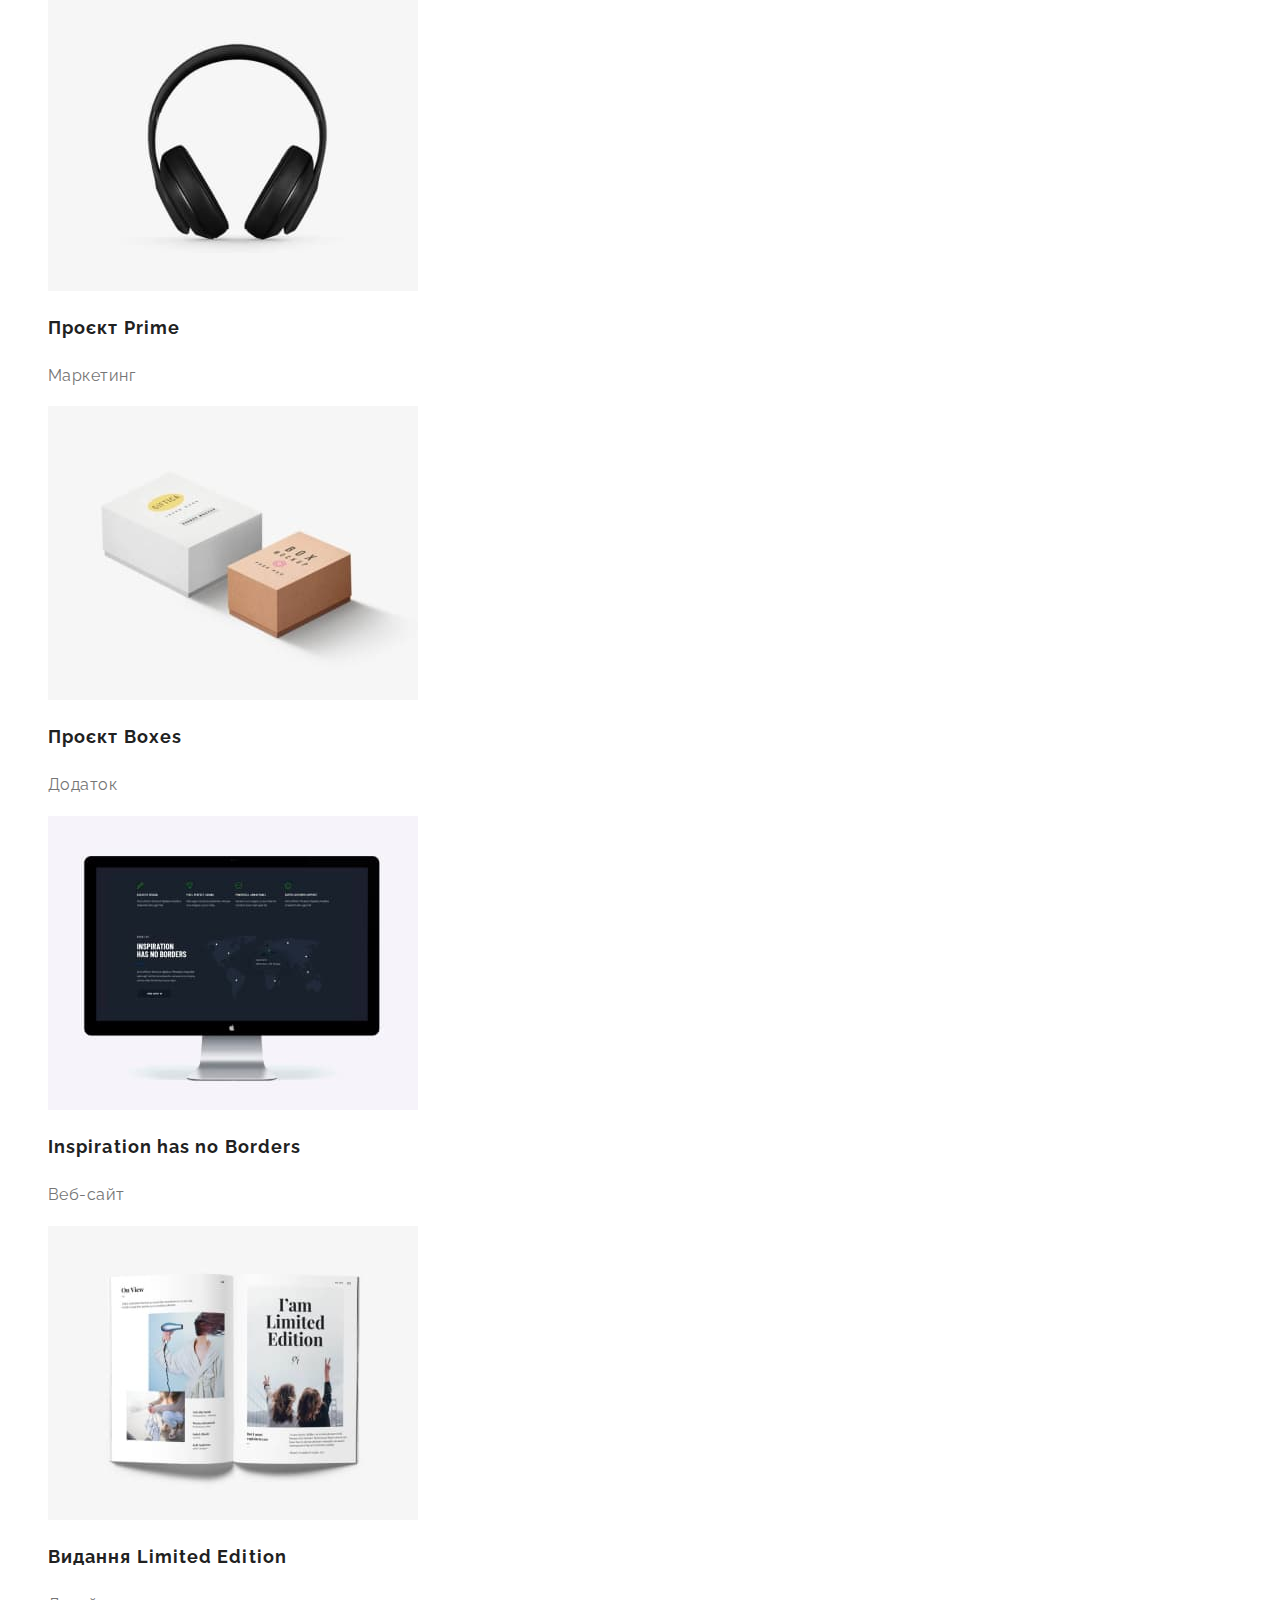
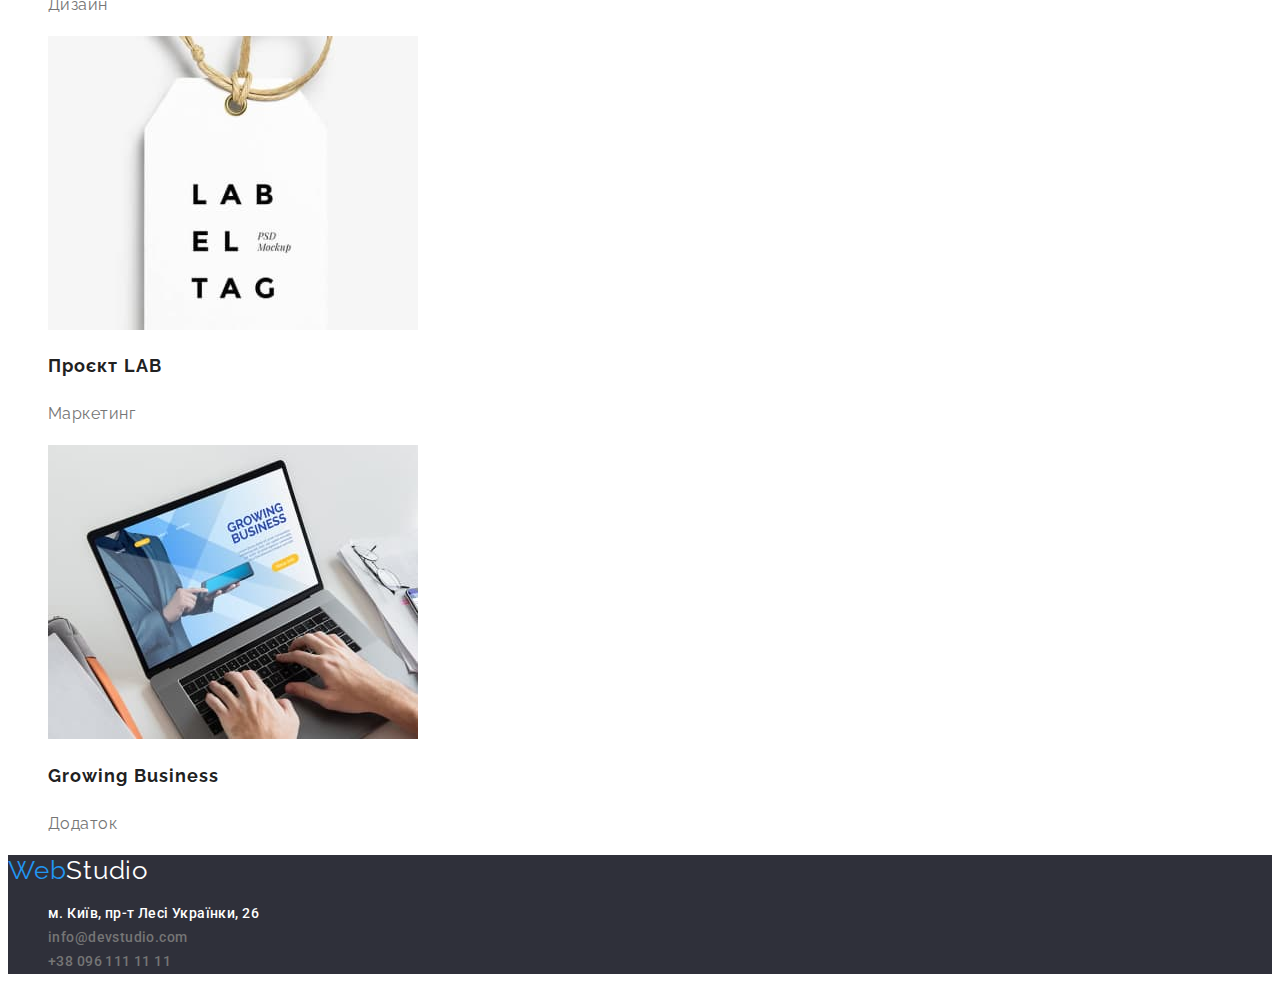
==== commit fef65d43: "home work update 2" ====
--- a/portfolio.html
+++ b/portfolio.html
@@ -13,15 +13,15 @@
 <body class="page">
 <header>
     <nav>
-        <a class="studio" href="./index.html"><span>Web</span>Studio</a>
+        <a class="studio line" href="./index.html"><span>Web</span>Studio</a>
         <ul class="site-nav list">
-        <li><a href="./index.html" class="link">Студія</a></li>
-        <li><a href="./portfolio.html" class="link current">Портфоліо</a></li>
-        <li><a href="Контакти" class="link">Контакти</a></li>
+        <li><a href="./index.html" class="link line">Студія</a></li>
+        <li><a href="./portfolio.html" class="link current line">Портфоліо</a></li>
+        <li><a href="Контакти" class="link line">Контакти</a></li>
         </ul>
         <ul class="info list">
-        <li class="meil"><a href="mailto:info@devstudio.com" class="meilstyle">info@devstudio.com</a>
-        <li class="telefon"><a href="tel:+380961111111" class="telefonstyle">+38 096 111 11 11</a></li>
+        <li class="meil"><a href="mailto:info@devstudio.com" class="meilstyle line">info@devstudio.com</a>
+        <li class="telefon"><a href="tel:+380961111111" class="telefonstyle line">+38 096 111 11 11</a></li>
         </ul>
         </nav>
 </header>
@@ -29,11 +29,11 @@
 <section class="buttons-all">
 <h1 class="hiden">Приклади</h1>
 <ul class="buttons list">
-<li><button class="links current-now" type="button">Усі</button></li>
-<li><button class="links" type="button">Веб сайти</button></li>
-<li><button class="links" type="button">Додатки</button></li>
-<li><button class="links" type="button">Дизайн</button></li>
-<li><button class="links" type="button">Маркетинг</button></li>
+<li><button class="links current-now size" type="button">Усі</button></li>
+<li><button class="links size" type="button">Веб сайти</button></li>
+<li><button class="links size" type="button">Додатки</button></li>
+<li><button class="links size" type="button">Дизайн</button></li>
+<li><button class="links size" type="button">Маркетинг</button></li>
 </ul>
 
 <ul class="images list">
@@ -87,12 +87,12 @@
 </main>
 <footer class="side-color">
     <address class="list">
-        <a class="studiotwo" href="./index.html"><span>Web</span>Studio</a>
+        <a class="studiotwo line" href="./index.html"><span>Web</span>Studio</a>
      
     <ul class="site-nav list">
-    <li class="adress"><a href="https://goo.gl/maps/or9m5MUyjeENMJDf9" class="link" target="_blank" rel="noopener noreferrer">м. Київ, пр-т Лесі Українки, 26</a></li>
-    <li class="meil"><a href="mailto:info@devstudio.com" class="link">info@devstudio.com</a></li>
-    <li class="telefon"><a href="tel:+380961111111" class="link">+38 096 111 11 11</a></li>
+    <li class="adress"><a href="https://goo.gl/maps/or9m5MUyjeENMJDf9" class="link line" target="_blank" rel="noopener noreferrer">м. Київ, пр-т Лесі Українки, 26</a></li>
+    <li class="meil"><a href="mailto:info@devstudio.com" class="link line">info@devstudio.com</a></li>
+    <li class="telefon"><a href="tel:+380961111111" class="link line">+38 096 111 11 11</a></li>
     </ul>
      </address>
 </footer>
--- a/css/styles.css
+++ b/css/styles.css
@@ -8,28 +8,34 @@
 
 /* вторичный бекграунд  #F5F4FA*/ 
 
+:root{
+--main-text-color: #212121;
+--text-color-second: #757575;
+
+}
 
 body{
 background-color: #FFFFFF;
-color: #212121;
+color: var(--main-text-color);
 font-family: Roboto,sans-serif;
-}
-
-span{
-    font-family: 'Raleway';
-    font-size: 26px;
-    line-height: 1.19;
-}
+font-family: Raleway;
+}
+
+.line{
+text-decoration: none;
+}
+
+
 
 .studio{
-    font-family: 'Raleway';
+    
     font-size: 26px;
     line-height: 1.19;
    
 }
 
 .studiotwo{
-    font-family: 'Raleway';
+    
     font-size: 26px;
     line-height: 1.19;
 }
@@ -43,31 +49,34 @@
 h4,
 h5,
 h6{
-color: #212121;
-}
+color: var(--main-text-color);
+}
+
+
 
 span{
-color: #2196F3;
-font-weight: 700;
-font-size: 26px;
-line-height: 31px;
-letter-spacing: 0.03em;
-}
+    color: #2196F3;
+    
+    font-size: 26px;
+    line-height: 31px;
+    letter-spacing: 0.03em;
+    }
+
 .studio{
 font-family: 'Raleway';
 font-style: normal;
-color: #212121;
-font-weight: 700;
+color: var(--main-text-color);
+
 font-size: 26px;
 line-height: 1.19;
 letter-spacing: 0.03em;
 }
 
 .studiotwo{
+    font-family: 'Raleway';
+    font-style: normal;
 color: #FFFFFF;
-font-family: 'Raleway';
-font-style: normal;
-font-weight: 700;
+
 font-size: 26px;
 line-height: 1.19;
 letter-spacing: 0.03em;
@@ -78,30 +87,31 @@
 .site-nav a{
 font-family: 'Roboto';
 font-style: normal;
-color: #212121;  
+color: var(--main-text-color);  
 font-weight: 500;
 font-size: 14px;
 line-height: 1.14;
 letter-spacing: 0.02em;  
 }
 
+
+
 .meil a{
     font-family: 'Roboto';
     font-style: normal;
-    font-weight: 400;
     font-size: 14px;
     line-height: 1.71;
     letter-spacing: 0.03em;
-    color:#757575;
+    color: var(--text-color-second);
 }
 .telefon a{
     font-family: 'Roboto';
     font-style: normal;
-    font-weight: 400;
+    font-weight: 500;
     font-size: 14px;
     line-height: 1.71;
     letter-spacing: 0.03em;
-    color:#757575;
+    color: var(--text-color-second);
 }
 
 .site-nav .link:hover,
@@ -124,9 +134,8 @@
 }
 
 .links{
-    font-family: 'Raleway';
-    font-style: normal;
-    font-weight: 700;
+    
+    
     font-size: 26px;
     line-height: 1.19;
     letter-spacing: 0.03em;
@@ -135,9 +144,8 @@
 .current-now{
 color: #FFFFFF;
 background-color: #2196F3;
-    font-family: 'Raleway';
-    font-style: normal;
-    font-weight: 700;
+    
+    
     font-size: 26px;
     line-height: 1.19;
     letter-spacing: 0.03em;
@@ -150,8 +158,7 @@
 background-color: #2F303A;
 }
 .hero-title{
-    font-family: 'Roboto';
-    font-style: normal;
+    
     font-weight: 900;
     font-size: 44px;
     line-height: 1.36;
@@ -166,7 +173,7 @@
 color: #FFFFFF;
 background-color: #2196F3;
 font-family: inherit;
-font-weight: 700;
+
 font-size: 16px;
 line-height: 1.87;
 }
@@ -182,42 +189,39 @@
 }
 
 .features p{
-color: #757575;
+color: var(--text-color-second);
 }
 
 
 .features-title{
-font-family: 'Roboto';
-font-style: normal;
-font-weight: 700;
+
+
 font-size: 14px;
 line-height: 16px;
 letter-spacing: 0.03em;
 text-transform: uppercase;
 
-color: #212121;
+color: var(--main-text-color);
 }
 
 .features-text{
-font-family: 'Roboto';
-font-style: normal;
-font-weight: 400;
+
+
 font-size: 14px;
 line-height: 1.71;
 letter-spacing: 0.03em;
-color: #757575;
+color: var(--text-color-second);
 }
 
 .work-title{
-font-family: 'Roboto';
-font-style: normal;
-font-weight: 700;
+
+
 font-size: 36px;
 line-height: 1.16;
 text-align: center;
 letter-spacing: 0.03em;
 
-color: #212121;
+color: var(--main-text-color);
 }
 
 .team{
@@ -225,40 +229,37 @@
 }
 
 .team-title{
-    font-family: 'Roboto';
-    font-style: normal;
-    font-weight: 700;
+   
+    
     font-size: 36px;
     line-height: 1.16;
     text-align: center;
     letter-spacing: 0.03em;
-    color: #212121;
+    color: var(--main-text-color);
 }
 
 .comand p{
-color: #757575;
+color: var(--text-color-second);
 }
 
 .comand-title{
-    font-family: 'Roboto';
-    font-style: normal;
+    
     font-weight: 500;
     font-size: 16px;
     line-height: 1.18;
     text-align: center;
     letter-spacing: 0.03em;
-    color: #212121;
+    color: var(--main-text-color);
 }
 
 .comand-text{
-    font-family: 'Roboto';
-    font-style: normal;
-    font-weight: 400;
+    
+   
     font-size: 16px;
     line-height: 1.18;
     text-align: center;
     letter-spacing: 0.03em;
-    color: #757575;
+    color: var(--text-color-second);
 }
 
 
@@ -271,34 +272,40 @@
 background-color: #2196F3;
 }
 
+.size{
+    font-weight: 500;
+    font-size: 16px;
+    line-height: 1.62;
+    letter-spacing: 0.03em;
+}
+
 .images-title{
-    font-family: 'Roboto';
-    font-style: normal;
-    font-weight: 700;
+    
+    
     font-size: 18px;
     line-height: 2;
      letter-spacing: 0.06em;
-    color: #212121;
+    color: var(--main-text-color);
 }
 
 .images-text{
+    
+   
+    font-size: 16px;
+    line-height: 1.8;
+    letter-spacing: 0.03em;
+    color: var(--text-color-second);
+}
+
+
+
+/*footer для портфолио и индекс*/
+.adress a{
     font-family: 'Roboto';
     font-style: normal;
-    font-weight: 400;
-    font-size: 16px;
-    line-height: 1.8;
-    letter-spacing: 0.03em;
-    color: #757575;
-}
-
-
-
-/*footer для портфолио и индекс*/
-.adress a{
     color: #FFFFFF;
-    font-family: 'Roboto';
-    font-style: normal;
-    font-weight: 400;
+    
+    
     font-size: 14px;
     line-height: 1.71;
     letter-spacing: 0.03em;
@@ -309,12 +316,12 @@
 }
 
 .images p{
-color: #757575;
+color: var(--text-color-second);
 }
 .images h3{
-color: #212121;
-}
-
-
-
-
+color: var(--main-text-color);
+}
+
+
+
+
